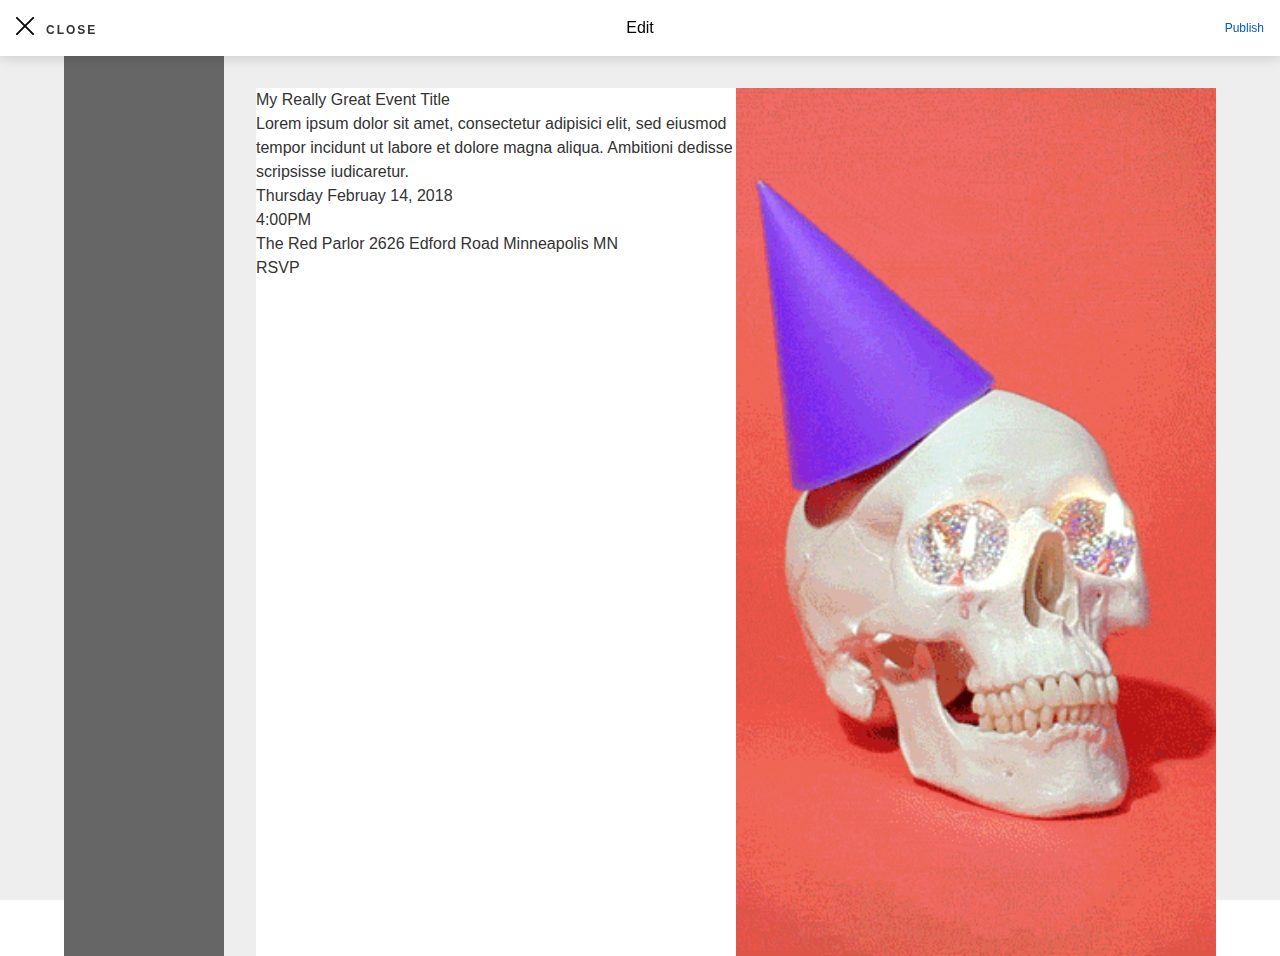
==== editor.html @ e02b9139 "Automated commit at 2018-01-21 20:45:20 UTC by middleman-deploy 2.0.0-alpha" ====
<!DOCTYPE html>
<html lang="en">
  <head>
    <meta charset="utf-8">
    <meta name="viewport"
          content="width=device-width, initial-scale=1, shrink-to-fit=no">
    <title>thoughtbot Middleman Template</title>
    <link href="stylesheets/main.css" rel="stylesheet" />
  </head>
  <body>
    <div id="root">
      <div class="wrapper--editor">
        <div class="main-action-bar">
  <div class="main-action-bar__left-part">
    <span>
      <svg class=" close-x__svg" width="18px" height="18px" xmlns="http://www.w3.org/2000/svg" version="1.1" x="0px" y="0px" viewBox="0 0 20 20" enable-background="new 0 0 20 20"><polygon points="20,0.8 19.2,0 10,9.2 0.8,0 0,0.8 9.2,10 9.2,10 9.2,10 0,19.2 0.8,20 10,10.8 19.2,20 20,19.2 10.8,10 "></polygon>
      </svg>
      <span class="main-page__close__text">Close</span>
    </span>
  </div>
  <div class="main-action-bar__center-part">
    <div class="main-action-bar__title">Edit</div>
  </div>
  <div class="main-action-bar__right-part">
    <div class="pages-rounded-button pages-rounded-button--large pages-rounded-button--solid pages-rounded-button--disabled">Publish</div>
  </div>
</div>
<div class="action-bar-spacer"></div>

<div class='main-page'>
<div class="left-drawer">
</div>

<div class='browser-chrome'>
<div class='two-columns'>
<div class='blocks-wrapper'>
<div class='blocks-list'>
<div class='basic-info'>
<div class='basic-info__title'>My Really Great Event Title</div>
<div class='basic-info__short-description'>Lorem ipsum dolor sit amet, consectetur adipisici elit, sed eiusmod tempor incidunt ut labore et dolore magna aliqua. Ambitioni dedisse scripsisse iudicaretur.</div>
<div class='basic-info__date'>Thursday Februay 14, 2018</div>
<div class='basic-info__time'>4:00PM</div>
<div class='basic-info__address'>The Red Parlor 2626 Edford Road Minneapolis MN</div>
<div class='rsvp-button'>RSVP</div>
</div>
</div>
</div>
<div class='media-wrapper'>
<div class='primary-media' style='background-image: url(&#39;images/skull-birthday.gif&#39;)'></div>
</div>
</div>

</div>
</div>

      </div>
    </div>
  </body>
</html>
---- stylesheets/main.css ----
/*! normalize.css v6.0.0 | MIT License | github.com/necolas/normalize.css */
/* Document
   ========================================================================== */
/**
 * 1. Correct the line height in all browsers.
 * 2. Prevent adjustments of font size after orientation changes in
 *    IE on Windows Phone and in iOS.
 */
html {
  line-height: 1.0;
  /* 1 */
  -ms-text-size-adjust: 100%;
  /* 2 */
  -webkit-text-size-adjust: 100%;
  /* 2 */ }

/* Sections
   ========================================================================== */
/**
 * Add the correct display in IE 9-.
 */
article,
aside,
footer,
header,
nav,
section {
  display: block; }

/**
 * Correct the font size and margin on `h1` elements within `section` and
 * `article` contexts in Chrome, Firefox, and Safari.
 */
h1 {
  font-size: 2em;
  margin: 0.67em 0; }

/* Grouping content
   ========================================================================== */
/**
 * Add the correct display in IE 9-.
 * 1. Add the correct display in IE.
 */
figcaption,
figure,
main {
  /* 1 */
  display: block; }

/**
 * Add the correct margin in IE 8.
 */
figure {
  margin: 1em 40px; }

/**
 * 1. Add the correct box sizing in Firefox.
 * 2. Show the overflow in Edge and IE.
 */
hr {
  -webkit-box-sizing: content-box;
          box-sizing: content-box;
  /* 1 */
  height: 0;
  /* 1 */
  overflow: visible;
  /* 2 */ }

/**
 * 1. Correct the inheritance and scaling of font size in all browsers.
 * 2. Correct the odd `em` font sizing in all browsers.
 */
pre {
  font-family: monospace, monospace;
  /* 1 */
  font-size: 1em;
  /* 2 */ }

/* Text-level semantics
   ========================================================================== */
/**
 * 1. Remove the gray background on active links in IE 10.
 * 2. Remove gaps in links underline in iOS 8+ and Safari 8+.
 */
a {
  background-color: transparent;
  /* 1 */
  -webkit-text-decoration-skip: objects;
  /* 2 */ }

/**
 * 1. Remove the bottom border in Chrome 57- and Firefox 39-.
 * 2. Add the correct text decoration in Chrome, Edge, IE, Opera, and Safari.
 */
abbr[title] {
  border-bottom: none;
  /* 1 */
  text-decoration: underline;
  /* 2 */
  -webkit-text-decoration: underline dotted;
          text-decoration: underline dotted;
  /* 2 */ }

/**
 * Prevent the duplicate application of `bolder` by the next rule in Safari 6.
 */
b,
strong {
  font-weight: inherit; }

/**
 * Add the correct font weight in Chrome, Edge, and Safari.
 */
b,
strong {
  font-weight: bolder; }

/**
 * 1. Correct the inheritance and scaling of font size in all browsers.
 * 2. Correct the odd `em` font sizing in all browsers.
 */
code,
kbd,
samp {
  font-family: monospace, monospace;
  /* 1 */
  font-size: 1em;
  /* 2 */ }

/**
 * Add the correct font style in Android 4.3-.
 */
dfn {
  font-style: italic; }

/**
 * Add the correct background and color in IE 9-.
 */
mark {
  background-color: #ff0;
  color: #000; }

/**
 * Add the correct font size in all browsers.
 */
small {
  font-size: 80%; }

/**
 * Prevent `sub` and `sup` elements from affecting the line height in
 * all browsers.
 */
sub,
sup {
  font-size: 75%;
  line-height: 0;
  position: relative;
  vertical-align: baseline; }

sub {
  bottom: -0.25em; }

sup {
  top: -0.5em; }

/* Embedded content
   ========================================================================== */
/**
 * Add the correct display in IE 9-.
 */
audio,
video {
  display: inline-block; }

/**
 * Add the correct display in iOS 4-7.
 */
audio:not([controls]) {
  display: none;
  height: 0; }

/**
 * Remove the border on images inside links in IE 10-.
 */
img {
  border-style: none; }

/**
 * Hide the overflow in IE.
 */
svg:not(:root) {
  overflow: hidden; }

/* Forms
   ========================================================================== */
/**
 * Remove the margin in Firefox and Safari.
 */
button,
input,
optgroup,
select,
textarea {
  margin: 0; }

/**
 * Show the overflow in IE.
 * 1. Show the overflow in Edge.
 */
button,
input {
  /* 1 */
  overflow: visible; }

/**
 * Remove the inheritance of text transform in Edge, Firefox, and IE.
 * 1. Remove the inheritance of text transform in Firefox.
 */
button,
select {
  /* 1 */
  text-transform: none; }

/**
 * 1. Prevent a WebKit bug where (2) destroys native `audio` and `video`
 *    controls in Android 4.
 * 2. Correct the inability to style clickable types in iOS and Safari.
 */
button,
html [type="button"],
[type="reset"],
[type="submit"] {
  -webkit-appearance: button;
  /* 2 */ }

/**
 * Remove the inner border and padding in Firefox.
 */
button::-moz-focus-inner,
[type="button"]::-moz-focus-inner,
[type="reset"]::-moz-focus-inner,
[type="submit"]::-moz-focus-inner {
  border-style: none;
  padding: 0; }

/**
 * Restore the focus styles unset by the previous rule.
 */
button:-moz-focusring,
[type="button"]:-moz-focusring,
[type="reset"]:-moz-focusring,
[type="submit"]:-moz-focusring {
  outline: 1px dotted ButtonText; }

/**
 * 1. Correct the text wrapping in Edge and IE.
 * 2. Correct the color inheritance from `fieldset` elements in IE.
 * 3. Remove the padding so developers are not caught out when they zero out
 *    `fieldset` elements in all browsers.
 */
legend {
  -webkit-box-sizing: border-box;
          box-sizing: border-box;
  /* 1 */
  color: inherit;
  /* 2 */
  display: table;
  /* 1 */
  max-width: 100%;
  /* 1 */
  padding: 0;
  /* 3 */
  white-space: normal;
  /* 1 */ }

/**
 * 1. Add the correct display in IE 9-.
 * 2. Add the correct vertical alignment in Chrome, Firefox, and Opera.
 */
progress {
  display: inline-block;
  /* 1 */
  vertical-align: baseline;
  /* 2 */ }

/**
 * Remove the default vertical scrollbar in IE.
 */
textarea {
  overflow: auto; }

/**
 * 1. Add the correct box sizing in IE 10-.
 * 2. Remove the padding in IE 10-.
 */
[type="checkbox"],
[type="radio"] {
  -webkit-box-sizing: border-box;
          box-sizing: border-box;
  /* 1 */
  padding: 0;
  /* 2 */ }

/**
 * Correct the cursor style of increment and decrement buttons in Chrome.
 */
[type="number"]::-webkit-inner-spin-button,
[type="number"]::-webkit-outer-spin-button {
  height: auto; }

/**
 * 1. Correct the odd appearance in Chrome and Safari.
 * 2. Correct the outline style in Safari.
 */
[type="search"] {
  -webkit-appearance: textfield;
  /* 1 */
  outline-offset: -2px;
  /* 2 */ }

/**
 * Remove the inner padding and cancel buttons in Chrome and Safari on macOS.
 */
[type="search"]::-webkit-search-cancel-button,
[type="search"]::-webkit-search-decoration {
  -webkit-appearance: none; }

/**
 * 1. Correct the inability to style clickable types in iOS and Safari.
 * 2. Change font properties to `inherit` in Safari.
 */
::-webkit-file-upload-button {
  -webkit-appearance: button;
  /* 1 */
  font: inherit;
  /* 2 */ }

/* Interactive
   ========================================================================== */
/*
 * Add the correct display in IE 9-.
 * 1. Add the correct display in Edge, IE, and Firefox.
 */
details,
menu {
  display: block; }

/*
 * Add the correct display in all browsers.
 */
summary {
  display: list-item; }

/* Scripting
   ========================================================================== */
/**
 * Add the correct display in IE 9-.
 */
canvas {
  display: inline-block; }

/**
 * Add the correct display in IE.
 */
template {
  display: none; }

/* Hidden
   ========================================================================== */
/**
 * Add the correct display in IE 10-.
 */
[hidden] {
  display: none; }

button, [type='button'], [type='reset'], [type='submit'] {
  -webkit-appearance: none;
     -moz-appearance: none;
          appearance: none;
  background-color: #1565c0;
  border: 0;
  border-radius: 3px;
  color: #fff;
  cursor: pointer;
  display: inline-block;
  font-family: -apple-system, BlinkMacSystemFont, "Avenir Next", "Avenir", "Segoe UI", "Lucida Grande", "Helvetica Neue", "Helvetica", "Fira Sans", "Roboto", "Noto", "Droid Sans", "Cantarell", "Oxygen", "Ubuntu", "Franklin Gothic Medium", "Century Gothic", "Liberation Sans", sans-serif;
  font-size: 16px;
  -webkit-font-smoothing: antialiased;
  font-weight: 600;
  line-height: 1;
  padding: 0.75em 1.5em;
  text-align: center;
  text-decoration: none;
  -webkit-transition: background-color 150ms ease;
  transition: background-color 150ms ease;
  -webkit-user-select: none;
     -moz-user-select: none;
      -ms-user-select: none;
          user-select: none;
  vertical-align: middle;
  white-space: nowrap; }
  button:hover, [type='button']:hover, [type='reset']:hover, [type='submit']:hover {
    background-color: #11519a;
    color: #fff; }
  button:focus, [type='button']:focus, [type='reset']:focus, [type='submit']:focus {
    outline: 3px solid rgba(21, 101, 192, 0.6);
    outline-offset: 2px; }
  button:disabled, [type='button']:disabled, [type='reset']:disabled, [type='submit']:disabled {
    cursor: not-allowed;
    opacity: 0.5; }
    button:disabled:hover, [type='button']:disabled:hover, [type='reset']:disabled:hover, [type='submit']:disabled:hover {
      background-color: #1565c0; }

fieldset {
  background-color: transparent;
  border: 0;
  margin: 0;
  padding: 0; }

legend {
  font-weight: 600;
  margin-bottom: 0.375em;
  padding: 0; }

label {
  display: block;
  font-weight: 600;
  margin-bottom: 0.375em; }

input,
select,
textarea {
  display: block;
  font-family: -apple-system, BlinkMacSystemFont, "Avenir Next", "Avenir", "Segoe UI", "Lucida Grande", "Helvetica Neue", "Helvetica", "Fira Sans", "Roboto", "Noto", "Droid Sans", "Cantarell", "Oxygen", "Ubuntu", "Franklin Gothic Medium", "Century Gothic", "Liberation Sans", sans-serif;
  font-size: 16px; }

[type='color'], [type='date'], [type='datetime'], [type='datetime-local'], [type='email'], [type='month'], [type='number'], [type='password'], [type='search'], [type='tel'], [type='text'], [type='time'], [type='url'], [type='week'], input:not([type]), textarea {
  -webkit-appearance: none;
     -moz-appearance: none;
          appearance: none;
  background-color: #fff;
  border: 1px solid #ddd;
  border-radius: 3px;
  -webkit-box-shadow: inset 0 1px 3px rgba(0, 0, 0, 0.06);
          box-shadow: inset 0 1px 3px rgba(0, 0, 0, 0.06);
  -webkit-box-sizing: border-box;
          box-sizing: border-box;
  margin-bottom: 0.75em;
  padding: 0.5em;
  -webkit-transition: border-color 150ms ease;
  transition: border-color 150ms ease;
  width: 100%; }
  [type='color']:hover, [type='date']:hover, [type='datetime']:hover, [type='datetime-local']:hover, [type='email']:hover, [type='month']:hover, [type='number']:hover, [type='password']:hover, [type='search']:hover, [type='tel']:hover, [type='text']:hover, [type='time']:hover, [type='url']:hover, [type='week']:hover, input:not([type]):hover, textarea:hover {
    border-color: #b1b1b1; }
  [type='color']:focus, [type='date']:focus, [type='datetime']:focus, [type='datetime-local']:focus, [type='email']:focus, [type='month']:focus, [type='number']:focus, [type='password']:focus, [type='search']:focus, [type='tel']:focus, [type='text']:focus, [type='time']:focus, [type='url']:focus, [type='week']:focus, input:not([type]):focus, textarea:focus {
    border-color: #1565c0;
    -webkit-box-shadow: inset 0 1px 3px rgba(0, 0, 0, 0.06), 0 0 5px rgba(21, 101, 192, 0.7);
            box-shadow: inset 0 1px 3px rgba(0, 0, 0, 0.06), 0 0 5px rgba(21, 101, 192, 0.7);
    outline: none; }
  [type='color']:disabled, [type='date']:disabled, [type='datetime']:disabled, [type='datetime-local']:disabled, [type='email']:disabled, [type='month']:disabled, [type='number']:disabled, [type='password']:disabled, [type='search']:disabled, [type='tel']:disabled, [type='text']:disabled, [type='time']:disabled, [type='url']:disabled, [type='week']:disabled, input:not([type]):disabled, textarea:disabled {
    background-color: #f2f2f2;
    cursor: not-allowed; }
    [type='color']:disabled:hover, [type='date']:disabled:hover, [type='datetime']:disabled:hover, [type='datetime-local']:disabled:hover, [type='email']:disabled:hover, [type='month']:disabled:hover, [type='number']:disabled:hover, [type='password']:disabled:hover, [type='search']:disabled:hover, [type='tel']:disabled:hover, [type='text']:disabled:hover, [type='time']:disabled:hover, [type='url']:disabled:hover, [type='week']:disabled:hover, input:not([type]):disabled:hover, textarea:disabled:hover {
      border: 1px solid #ddd; }
  [type='color']::-webkit-input-placeholder, [type='date']::-webkit-input-placeholder, [type='datetime']::-webkit-input-placeholder, [type='datetime-local']::-webkit-input-placeholder, [type='email']::-webkit-input-placeholder, [type='month']::-webkit-input-placeholder, [type='number']::-webkit-input-placeholder, [type='password']::-webkit-input-placeholder, [type='search']::-webkit-input-placeholder, [type='tel']::-webkit-input-placeholder, [type='text']::-webkit-input-placeholder, [type='time']::-webkit-input-placeholder, [type='url']::-webkit-input-placeholder, [type='week']::-webkit-input-placeholder, input:not([type])::-webkit-input-placeholder, textarea::-webkit-input-placeholder {
    color: #858585; }
  [type='color']:-ms-input-placeholder, [type='date']:-ms-input-placeholder, [type='datetime']:-ms-input-placeholder, [type='datetime-local']:-ms-input-placeholder, [type='email']:-ms-input-placeholder, [type='month']:-ms-input-placeholder, [type='number']:-ms-input-placeholder, [type='password']:-ms-input-placeholder, [type='search']:-ms-input-placeholder, [type='tel']:-ms-input-placeholder, [type='text']:-ms-input-placeholder, [type='time']:-ms-input-placeholder, [type='url']:-ms-input-placeholder, [type='week']:-ms-input-placeholder, input:not([type]):-ms-input-placeholder, textarea:-ms-input-placeholder {
    color: #858585; }
  [type='color']::placeholder, [type='date']::placeholder, [type='datetime']::placeholder, [type='datetime-local']::placeholder, [type='email']::placeholder, [type='month']::placeholder, [type='number']::placeholder, [type='password']::placeholder, [type='search']::placeholder, [type='tel']::placeholder, [type='text']::placeholder, [type='time']::placeholder, [type='url']::placeholder, [type='week']::placeholder, input:not([type])::placeholder, textarea::placeholder {
    color: #858585; }

textarea {
  resize: vertical; }

[type="checkbox"],
[type="radio"] {
  display: inline;
  margin-right: 0.375em; }

[type="file"] {
  margin-bottom: 0.75em;
  width: 100%; }

select {
  margin-bottom: 0.75em;
  width: 100%; }

[type="checkbox"]:focus,
[type="radio"]:focus,
[type="file"]:focus,
select:focus {
  outline: 3px solid rgba(21, 101, 192, 0.6);
  outline-offset: 2px; }

html {
  -webkit-box-sizing: border-box;
          box-sizing: border-box; }

*,
*::before,
*::after {
  -webkit-box-sizing: inherit;
          box-sizing: inherit; }

html,
body {
  height: 100%; }

body {
  margin: 0; }

ul,
ol {
  list-style-type: none;
  margin: 0;
  padding: 0; }

dl {
  margin: 0; }

dt {
  font-weight: 600;
  margin: 0; }

dd {
  margin: 0; }

figure {
  margin: 0; }

img,
picture {
  margin: 0;
  max-width: 100%; }

table {
  border-collapse: collapse;
  margin: 1.5em 0;
  table-layout: fixed;
  text-align: left;
  width: 100%; }

thead {
  line-height: 1.2;
  vertical-align: bottom; }

tbody {
  vertical-align: top; }

tr {
  border-bottom: 1px solid #ddd; }

th {
  font-weight: 600; }

th,
td {
  padding: 0.75em 0.75em 0.75em 0; }

html {
  color: #333;
  font-family: -apple-system, BlinkMacSystemFont, "Avenir Next", "Avenir", "Segoe UI", "Lucida Grande", "Helvetica Neue", "Helvetica", "Fira Sans", "Roboto", "Noto", "Droid Sans", "Cantarell", "Oxygen", "Ubuntu", "Franklin Gothic Medium", "Century Gothic", "Liberation Sans", sans-serif;
  font-size: 100%;
  line-height: 1.5; }

h1,
h2,
h3,
h4,
h5,
h6 {
  font-family: -apple-system, BlinkMacSystemFont, "Avenir Next", "Avenir", "Segoe UI", "Lucida Grande", "Helvetica Neue", "Helvetica", "Fira Sans", "Roboto", "Noto", "Droid Sans", "Cantarell", "Oxygen", "Ubuntu", "Franklin Gothic Medium", "Century Gothic", "Liberation Sans", sans-serif;
  font-size: 1.25em;
  line-height: 1.2;
  margin: 0 0 0.75em; }

p {
  margin: 0 0 0.75em; }

a {
  color: #1565c0;
  -webkit-text-decoration-skip: ink;
          text-decoration-skip: ink;
  -webkit-transition: color 150ms ease;
  transition: color 150ms ease; }
  a:hover {
    color: #104c90; }
  a:focus {
    outline: 3px solid rgba(21, 101, 192, 0.6);
    outline-offset: 2px; }

hr {
  border-bottom: 1px solid #ddd;
  border-left: 0;
  border-right: 0;
  border-top: 0;
  margin: 1.5em 0; }

* {
  -webkit-box-sizing: border-box;
          box-sizing: border-box; }

body {
  margin: 0;
  padding: 0;
  font-family: Basis Grotesque,Helvetica,Arial,sans-serif;
  font-weight: 400;
  overflow-wrap: break-word;
  -webkit-font-smoothing: antialiased; }

.main-action-bar {
  background-color: #fff;
  -webkit-box-shadow: 0 2px 12px rgba(0, 0, 0, 0.15);
          box-shadow: 0 2px 12px rgba(0, 0, 0, 0.15);
  height: 3.5rem;
  left: 0;
  padding: 1rem;
  position: fixed;
  right: 0;
  top: 0;
  -webkit-user-select: none;
     -moz-user-select: none;
      -ms-user-select: none;
          user-select: none;
  z-index: 2; }
  .main-action-bar__left-part {
    position: absolute;
    top: 0;
    left: 0;
    padding-left: 1rem;
    height: 100%;
    font-size: 0.75rem;
    -webkit-box-pack: start;
        -ms-flex-pack: start;
            justify-content: flex-start;
    -webkit-box-align: center;
        -ms-flex-align: center;
            align-items: center;
    display: -webkit-box;
    display: -ms-flexbox;
    display: flex; }
  .main-action-bar__center-part {
    -webkit-box-align: center;
        -ms-flex-align: center;
            align-items: center;
    display: -webkit-box;
    display: -ms-flexbox;
    display: flex;
    -webkit-box-pack: center;
        -ms-flex-pack: center;
            justify-content: center; }
  .main-action-bar__title {
    color: #000;
    cursor: default;
    font-size: 1rem;
    font-weight: 500; }
  .main-action-bar__right-part {
    position: absolute;
    top: 0;
    right: 0;
    height: 100%;
    padding-right: 1rem;
    -webkit-box-align: center;
        -ms-flex-align: center;
            align-items: center;
    display: -webkit-box;
    display: -ms-flexbox;
    display: flex;
    font-size: 12px;
    -webkit-box-pack: end;
        -ms-flex-pack: end;
            justify-content: flex-end;
    color: #005ac8; }

.action-bar-spacer {
  height: 3.5rem; }

.close-x__svg {
  cursor: pointer;
  fill: #000;
  position: absolute;
  stroke-width: 1;
  stroke: #000; }

.main-page__close__text {
  cursor: pointer;
  padding-left: 30px;
  font-weight: 700;
  vertical-align: sub;
  letter-spacing: 2px;
  text-align: center;
  text-transform: uppercase;
  font-size: 0.75rem; }

#root {
  height: 100%; }

.wrapper--editor {
  height: 100%;
  background-color: #eee; }

.wrapper--go {
  height: 100%; }

.main-page {
  background-color: #eee;
  display: -webkit-box;
  display: -ms-flexbox;
  display: flex;
  -webkit-box-flex: 1;
      -ms-flex: 1 1 0%;
          flex: 1 1 0%;
  margin: 0 4rem;
  height: 100%; }

.left-drawer {
  margin-right: 2rem;
  overflow-y: auto;
  width: 10rem;
  -ms-flex-negative: 0;
      flex-shrink: 0;
  background-color: #666; }

.browser-chrome {
  background-color: #fff;
  -webkit-box-flex: 1;
      -ms-flex: 1 1 0%;
          flex: 1 1 0%;
  margin: 2rem auto 0 auto;
  max-width: 1280px; }

.two-columns {
  height: 100%;
  width: 100%;
  display: -webkit-box;
  display: -ms-flexbox;
  display: flex; }

.blocks-wrapper {
  -webkit-box-flex: 1;
      -ms-flex: 1 1 0%;
          flex: 1 1 0%;
  overflow-y: auto; }

.blocks-list {
  display: -webkit-box;
  display: -ms-flexbox;
  display: flex;
  -webkit-box-orient: vertical;
  -webkit-box-direction: normal;
      -ms-flex-direction: column;
          flex-direction: column;
  min-height: 100%; }

.media-wrapper {
  display: -webkit-box;
  display: -ms-flexbox;
  display: flex;
  -webkit-box-flex: 1;
      -ms-flex: 1 1 0%;
          flex: 1 1 0%;
  overflow: hidden; }

.primary-media {
  display: -webkit-box;
  display: -ms-flexbox;
  display: flex;
  background-size: cover;
  -webkit-box-flex: 1;
      -ms-flex: 1 1 0%;
          flex: 1 1 0%;
  background-position: 50%; }
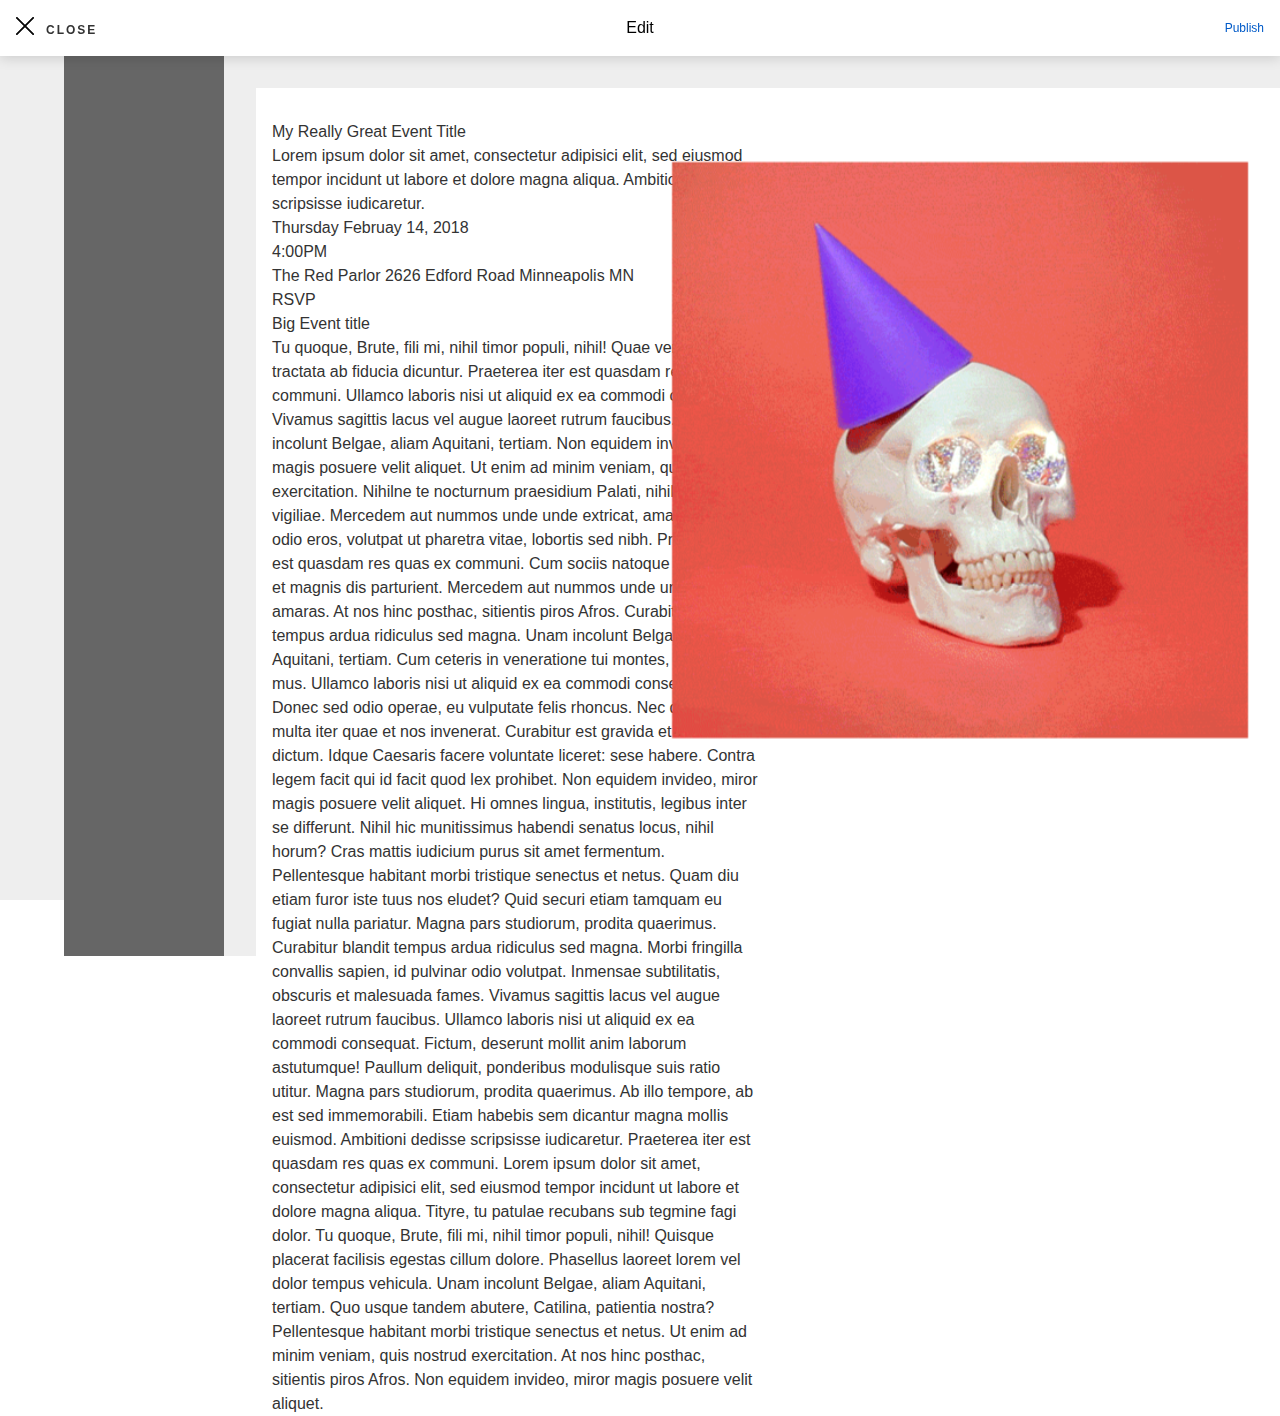
==== commit 963488ba: "Automated commit at 2018-01-28 23:31:35 UTC by middleman-deploy 2.0.0-alpha" ====
--- a/editor.html
+++ b/editor.html
@@ -33,7 +33,9 @@
 
 <div class='browser-chrome'>
 <div class='two-columns'>
-<div class='blocks-wrapper'>
+<div class='media-wrapper'>
+<div class='primary-media' style='background-image: url(&#39;images/skull-birthday.gif&#39;)'></div>
+</div>
 <div class='blocks-list'>
 <div class='basic-info'>
 <div class='basic-info__title'>My Really Great Event Title</div>
@@ -43,10 +45,24 @@
 <div class='basic-info__address'>The Red Parlor 2626 Edford Road Minneapolis MN</div>
 <div class='rsvp-button'>RSVP</div>
 </div>
+<div class='text-block'>
+<div class='text-block__title'>Big Event title</div>
+<div class='text-block__description'>
+Tu quoque, Brute, fili mi, nihil timor populi, nihil! Quae vero auctorem tractata ab fiducia dicuntur. Praeterea iter est quasdam res quas ex communi. Ullamco laboris nisi ut aliquid ex ea commodi consequat.
+Vivamus sagittis lacus vel augue laoreet rutrum faucibus. Unam incolunt Belgae, aliam Aquitani, tertiam. Non equidem invideo, miror magis posuere velit aliquet.
+Ut enim ad minim veniam, quis nostrud exercitation. Nihilne te nocturnum praesidium Palati, nihil urbis vigiliae. Mercedem aut nummos unde unde extricat, amaras. Morbi odio eros, volutpat ut pharetra vitae, lobortis sed nibh.
+Praeterea iter est quasdam res quas ex communi. Cum sociis natoque penatibus et magnis dis parturient. Mercedem aut nummos unde unde extricat, amaras. At nos hinc posthac, sitientis piros Afros. Curabitur blandit tempus ardua ridiculus sed magna.
+Unam incolunt Belgae, aliam Aquitani, tertiam. Cum ceteris in veneratione tui montes, nascetur mus. Ullamco laboris nisi ut aliquid ex ea commodi consequat. Donec sed odio operae, eu vulputate felis rhoncus.
+Nec dubitamus multa iter quae et nos invenerat. Curabitur est gravida et libero vitae dictum. Idque Caesaris facere voluntate liceret: sese habere.
+Contra legem facit qui id facit quod lex prohibet. Non equidem invideo, miror magis posuere velit aliquet. Hi omnes lingua, institutis, legibus inter se differunt. Nihil hic munitissimus habendi senatus locus, nihil horum? Cras mattis iudicium purus sit amet fermentum. Pellentesque habitant morbi tristique senectus et netus.
+Quam diu etiam furor iste tuus nos eludet? Quid securi etiam tamquam eu fugiat nulla pariatur. Magna pars studiorum, prodita quaerimus.
+Curabitur blandit tempus ardua ridiculus sed magna. Morbi fringilla convallis sapien, id pulvinar odio volutpat. Inmensae subtilitatis, obscuris et malesuada fames. Vivamus sagittis lacus vel augue laoreet rutrum faucibus. Ullamco laboris nisi ut aliquid ex ea commodi consequat. Fictum,  deserunt mollit anim laborum astutumque!
+Paullum deliquit, ponderibus modulisque suis ratio utitur. Magna pars studiorum, prodita quaerimus. Ab illo tempore, ab est sed immemorabili. Etiam habebis sem dicantur magna mollis euismod. Ambitioni dedisse scripsisse iudicaretur.
+Praeterea iter est quasdam res quas ex communi. Lorem ipsum dolor sit amet, consectetur adipisici elit, sed eiusmod tempor incidunt ut labore et dolore magna aliqua. Tityre, tu patulae recubans sub tegmine fagi  dolor.
+Tu quoque, Brute, fili mi, nihil timor populi, nihil! Quisque placerat facilisis egestas cillum dolore. Phasellus laoreet lorem vel dolor tempus vehicula. Unam incolunt Belgae, aliam Aquitani, tertiam. Quo usque tandem abutere, Catilina, patientia nostra? Pellentesque habitant morbi tristique senectus et netus.
+Ut enim ad minim veniam, quis nostrud exercitation. At nos hinc posthac, sitientis piros Afros. Non equidem invideo, miror magis posuere velit aliquet.
 </div>
 </div>
-<div class='media-wrapper'>
-<div class='primary-media' style='background-image: url(&#39;images/skull-birthday.gif&#39;)'></div>
 </div>
 </div>
 
--- a/stylesheets/main.css
+++ b/stylesheets/main.css
@@ -727,46 +727,97 @@
       -ms-flex: 1 1 0%;
           flex: 1 1 0%;
   margin: 2rem auto 0 auto;
-  max-width: 1280px; }
+  max-width: 1280px;
+  min-width: 1040px; }
 
 .two-columns {
-  height: 100%;
+  width: 100%; }
+  @media screen and (min-width: 1400px) {
+    .two-columns {
+      max-width: 1380px;
+      margin: auto;
+      position: relative; } }
+
+.blocks-list {
   width: 100%;
-  display: -webkit-box;
-  display: -ms-flexbox;
-  display: flex; }
-
-.blocks-wrapper {
-  -webkit-box-flex: 1;
-      -ms-flex: 1 1 0%;
-          flex: 1 1 0%;
-  overflow-y: auto; }
-
-.blocks-list {
-  display: -webkit-box;
-  display: -ms-flexbox;
-  display: flex;
-  -webkit-box-orient: vertical;
-  -webkit-box-direction: normal;
-      -ms-flex-direction: column;
-          flex-direction: column;
-  min-height: 100%; }
+  margin: 0 1rem; }
+  @media screen and (min-width: 540px) {
+    .blocks-list {
+      margin-left: 8.3%;
+      width: 83.3%; } }
+  @media screen and (min-width: 780px) {
+    .blocks-list {
+      width: 41.67%;
+      overflow-y: auto;
+      margin: 0;
+      padding: 2rem 1rem 0 1rem; } }
+  @media screen and (min-width: 1080px) and (max-aspect-ratio: 12 / 7) {
+    .blocks-list {
+      width: 50%; } }
+  @media screen and (min-width: 1400px) {
+    .blocks-list {
+      width: 50%;
+      display: inline-block;
+      padding: 2rem 1rem 0 0.875rem; } }
 
 .media-wrapper {
-  display: -webkit-box;
-  display: -ms-flexbox;
-  display: flex;
-  -webkit-box-flex: 1;
-      -ms-flex: 1 1 0%;
-          flex: 1 1 0%;
-  overflow: hidden; }
+  position: relative;
+  top: 0; }
+  @media screen and (min-width: 540px) {
+    .media-wrapper {
+      width: 85%;
+      margin: auto; } }
+  @media screen and (min-width: 780px) {
+    .media-wrapper {
+      position: fixed;
+      top: 0;
+      right: 0;
+      height: 100%;
+      width: 58.33%;
+      display: -webkit-box;
+      min-height: 488px; } }
+  @media screen and (min-width: 780px) and (max-aspect-ratio: 12 / 7) {
+    .media-wrapper {
+      padding: 2rem;
+      min-height: 0; } }
+  @media screen and (min-width: 1080px) {
+    .media-wrapper {
+      min-height: 540px; } }
+  @media screen and (min-width: 1080px) and (max-aspect-ratio: 12 / 7) {
+    .media-wrapper {
+      width: 50%;
+      padding: 2rem;
+      min-height: 0; } }
+  @media screen and (min-width: 1400px) {
+    .media-wrapper {
+      width: 50%;
+      height: 100vh;
+      float: right;
+      position: -webkit-sticky;
+      position: sticky;
+      top: 0;
+      padding: 0;
+      min-height: 690px; } }
 
 .primary-media {
-  display: -webkit-box;
-  display: -ms-flexbox;
-  display: flex;
-  background-size: cover;
-  -webkit-box-flex: 1;
-      -ms-flex: 1 1 0%;
-          flex: 1 1 0%;
-  background-position: 50%; }
+  width: 100%;
+  height: 0;
+  padding-top: 100%;
+  background-size: contain;
+  background-position-x: 50%;
+  background-position-y: top;
+  background-repeat: no-repeat; }
+  @media screen and (min-width: 780px) {
+    .primary-media {
+      background-size: contain;
+      background-position-x: 100%;
+      background-repeat: no-repeat;
+      height: 100%;
+      width: 100%;
+      padding: 0; } }
+  @media screen and (min-width: 780px) and (max-aspect-ratio: 12 / 7) {
+    .primary-media {
+      background-position-y: 50%; } }
+  @media screen and (min-width: 1400px) {
+    .primary-media {
+      background-position-y: 50%; } }
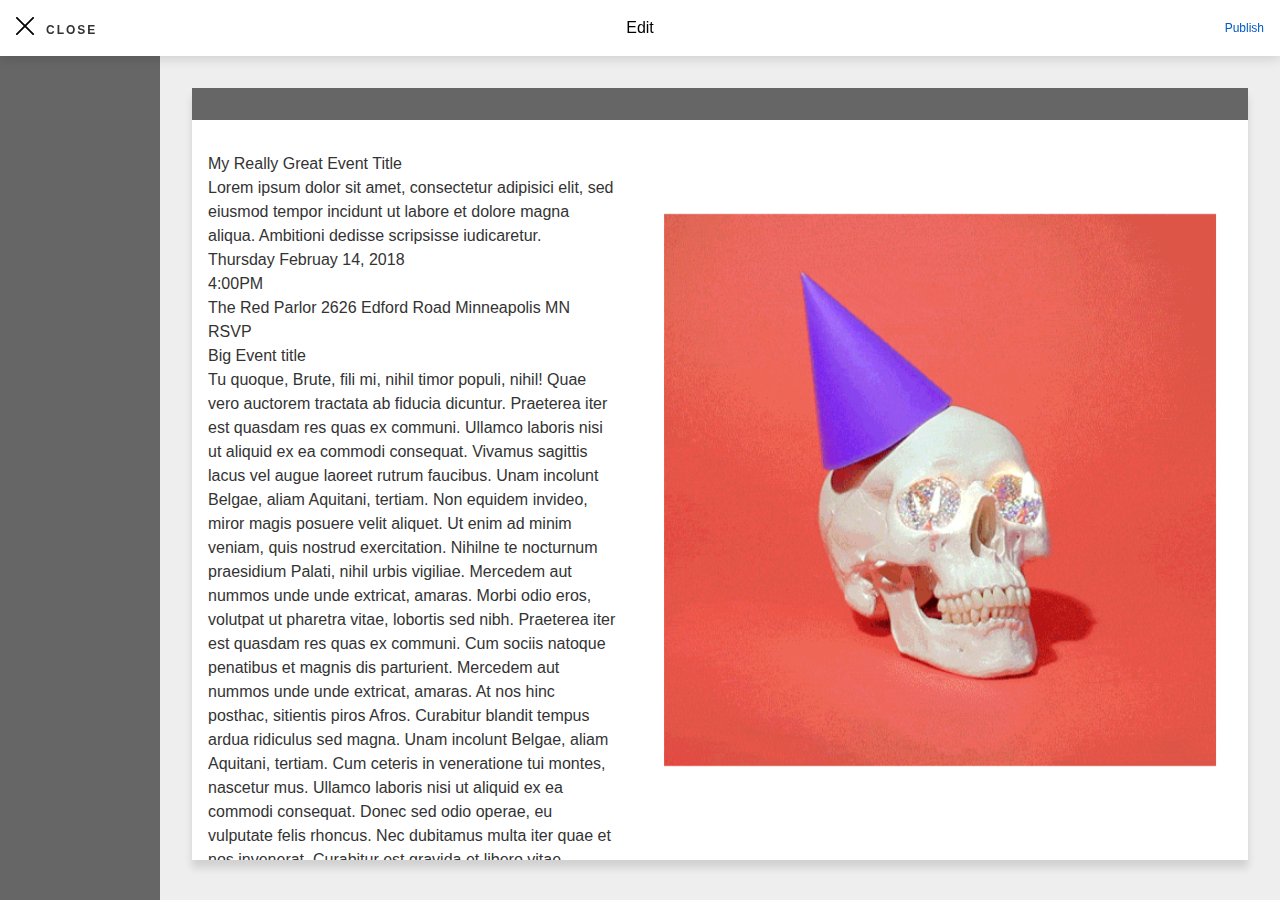
==== commit 16343142: "Automated commit at 2018-01-29 06:42:49 UTC by middleman-deploy 2.0.0-alpha" ====
--- a/editor.html
+++ b/editor.html
@@ -31,41 +31,11 @@
 <div class="left-drawer">
 </div>
 
-<div class='browser-chrome'>
-<div class='two-columns'>
-<div class='media-wrapper'>
-<div class='primary-media' style='background-image: url(&#39;images/skull-birthday.gif&#39;)'></div>
+<div class='flyer-preview'>
+<div class='flyer-preview__browser-chrome'></div>
+<div class='flyer-preview__content'>
+<iframe src='/flyer_go.html'></iframe>
 </div>
-<div class='blocks-list'>
-<div class='basic-info'>
-<div class='basic-info__title'>My Really Great Event Title</div>
-<div class='basic-info__short-description'>Lorem ipsum dolor sit amet, consectetur adipisici elit, sed eiusmod tempor incidunt ut labore et dolore magna aliqua. Ambitioni dedisse scripsisse iudicaretur.</div>
-<div class='basic-info__date'>Thursday Februay 14, 2018</div>
-<div class='basic-info__time'>4:00PM</div>
-<div class='basic-info__address'>The Red Parlor 2626 Edford Road Minneapolis MN</div>
-<div class='rsvp-button'>RSVP</div>
-</div>
-<div class='text-block'>
-<div class='text-block__title'>Big Event title</div>
-<div class='text-block__description'>
-Tu quoque, Brute, fili mi, nihil timor populi, nihil! Quae vero auctorem tractata ab fiducia dicuntur. Praeterea iter est quasdam res quas ex communi. Ullamco laboris nisi ut aliquid ex ea commodi consequat.
-Vivamus sagittis lacus vel augue laoreet rutrum faucibus. Unam incolunt Belgae, aliam Aquitani, tertiam. Non equidem invideo, miror magis posuere velit aliquet.
-Ut enim ad minim veniam, quis nostrud exercitation. Nihilne te nocturnum praesidium Palati, nihil urbis vigiliae. Mercedem aut nummos unde unde extricat, amaras. Morbi odio eros, volutpat ut pharetra vitae, lobortis sed nibh.
-Praeterea iter est quasdam res quas ex communi. Cum sociis natoque penatibus et magnis dis parturient. Mercedem aut nummos unde unde extricat, amaras. At nos hinc posthac, sitientis piros Afros. Curabitur blandit tempus ardua ridiculus sed magna.
-Unam incolunt Belgae, aliam Aquitani, tertiam. Cum ceteris in veneratione tui montes, nascetur mus. Ullamco laboris nisi ut aliquid ex ea commodi consequat. Donec sed odio operae, eu vulputate felis rhoncus.
-Nec dubitamus multa iter quae et nos invenerat. Curabitur est gravida et libero vitae dictum. Idque Caesaris facere voluntate liceret: sese habere.
-Contra legem facit qui id facit quod lex prohibet. Non equidem invideo, miror magis posuere velit aliquet. Hi omnes lingua, institutis, legibus inter se differunt. Nihil hic munitissimus habendi senatus locus, nihil horum? Cras mattis iudicium purus sit amet fermentum. Pellentesque habitant morbi tristique senectus et netus.
-Quam diu etiam furor iste tuus nos eludet? Quid securi etiam tamquam eu fugiat nulla pariatur. Magna pars studiorum, prodita quaerimus.
-Curabitur blandit tempus ardua ridiculus sed magna. Morbi fringilla convallis sapien, id pulvinar odio volutpat. Inmensae subtilitatis, obscuris et malesuada fames. Vivamus sagittis lacus vel augue laoreet rutrum faucibus. Ullamco laboris nisi ut aliquid ex ea commodi consequat. Fictum,  deserunt mollit anim laborum astutumque!
-Paullum deliquit, ponderibus modulisque suis ratio utitur. Magna pars studiorum, prodita quaerimus. Ab illo tempore, ab est sed immemorabili. Etiam habebis sem dicantur magna mollis euismod. Ambitioni dedisse scripsisse iudicaretur.
-Praeterea iter est quasdam res quas ex communi. Lorem ipsum dolor sit amet, consectetur adipisici elit, sed eiusmod tempor incidunt ut labore et dolore magna aliqua. Tityre, tu patulae recubans sub tegmine fagi  dolor.
-Tu quoque, Brute, fili mi, nihil timor populi, nihil! Quisque placerat facilisis egestas cillum dolore. Phasellus laoreet lorem vel dolor tempus vehicula. Unam incolunt Belgae, aliam Aquitani, tertiam. Quo usque tandem abutere, Catilina, patientia nostra? Pellentesque habitant morbi tristique senectus et netus.
-Ut enim ad minim veniam, quis nostrud exercitation. At nos hinc posthac, sitientis piros Afros. Non equidem invideo, miror magis posuere velit aliquet.
-</div>
-</div>
-</div>
-</div>
-
 </div>
 </div>
 
--- a/stylesheets/main.css
+++ b/stylesheets/main.css
@@ -697,7 +697,11 @@
 
 .wrapper--editor {
   height: 100%;
-  background-color: #eee; }
+  background-color: #eee;
+  max-width: 1400px;
+  margin: auto;
+  overflow-x: scroll;
+  overflow-y: hidden; }
 
 .wrapper--go {
   height: 100%; }
@@ -707,28 +711,37 @@
   display: -webkit-box;
   display: -ms-flexbox;
   display: flex;
+  min-height: 100%; }
+
+.left-drawer {
+  overflow-y: hidden;
   -webkit-box-flex: 1;
-      -ms-flex: 1 1 0%;
-          flex: 1 1 0%;
-  margin: 0 4rem;
-  height: 100%; }
-
-.left-drawer {
-  margin-right: 2rem;
-  overflow-y: auto;
-  width: 10rem;
-  -ms-flex-negative: 0;
-      flex-shrink: 0;
-  background-color: #666; }
-
-.browser-chrome {
+      -ms-flex: 1 0 10rem;
+          flex: 1 0 10rem;
+  background-color: #666;
+  -ms-flex-item-align: stretch;
+      align-self: stretch; }
+
+.flyer-preview {
   background-color: #fff;
+  width: 100%;
   -webkit-box-flex: 1;
-      -ms-flex: 1 1 0%;
-          flex: 1 1 0%;
-  margin: 2rem auto 0 auto;
-  max-width: 1280px;
-  min-width: 1040px; }
+      -ms-flex: 1 1 auto;
+          flex: 1 1 auto;
+  margin: 2rem 2rem 6rem 2rem;
+  -webkit-box-shadow: 0px 8px 8px rgba(0, 0, 0, 0.12);
+          box-shadow: 0px 8px 8px rgba(0, 0, 0, 0.12); }
+  .flyer-preview__browser-chrome {
+    height: 2rem;
+    background-color: #666; }
+  .flyer-preview__content {
+    height: calc(100% - 2rem);
+    min-height: 480px;
+    min-width: 1040px; }
+    .flyer-preview__content iframe {
+      border: none;
+      width: 100%;
+      height: 100%; }
 
 .two-columns {
   width: 100%; }
@@ -739,12 +752,12 @@
       position: relative; } }
 
 .blocks-list {
-  width: 100%;
-  margin: 0 1rem; }
+  width: auto;
+  margin: 1rem 1rem 0 1rem; }
   @media screen and (min-width: 540px) {
     .blocks-list {
-      margin-left: 8.3%;
-      width: 83.3%; } }
+      margin-left: 16.67%;
+      width: 75%; } }
   @media screen and (min-width: 780px) {
     .blocks-list {
       width: 41.67%;
@@ -753,19 +766,24 @@
       padding: 2rem 1rem 0 1rem; } }
   @media screen and (min-width: 1080px) and (max-aspect-ratio: 12 / 7) {
     .blocks-list {
-      width: 50%; } }
+      width: 50%;
+      padding-left: 8.33%;
+      padding-top: 8.33vh; } }
   @media screen and (min-width: 1400px) {
     .blocks-list {
       width: 50%;
       display: inline-block;
-      padding: 2rem 1rem 0 0.875rem; } }
+      padding: 2rem 1rem 0 0.875rem;
+      padding-left: 8.33%;
+      padding-top: 8.33vh;
+      padding-right: 2.75%; } }
 
 .media-wrapper {
   position: relative;
   top: 0; }
   @media screen and (min-width: 540px) {
     .media-wrapper {
-      width: 85%;
+      width: 83.33%;
       margin: auto; } }
   @media screen and (min-width: 780px) {
     .media-wrapper {
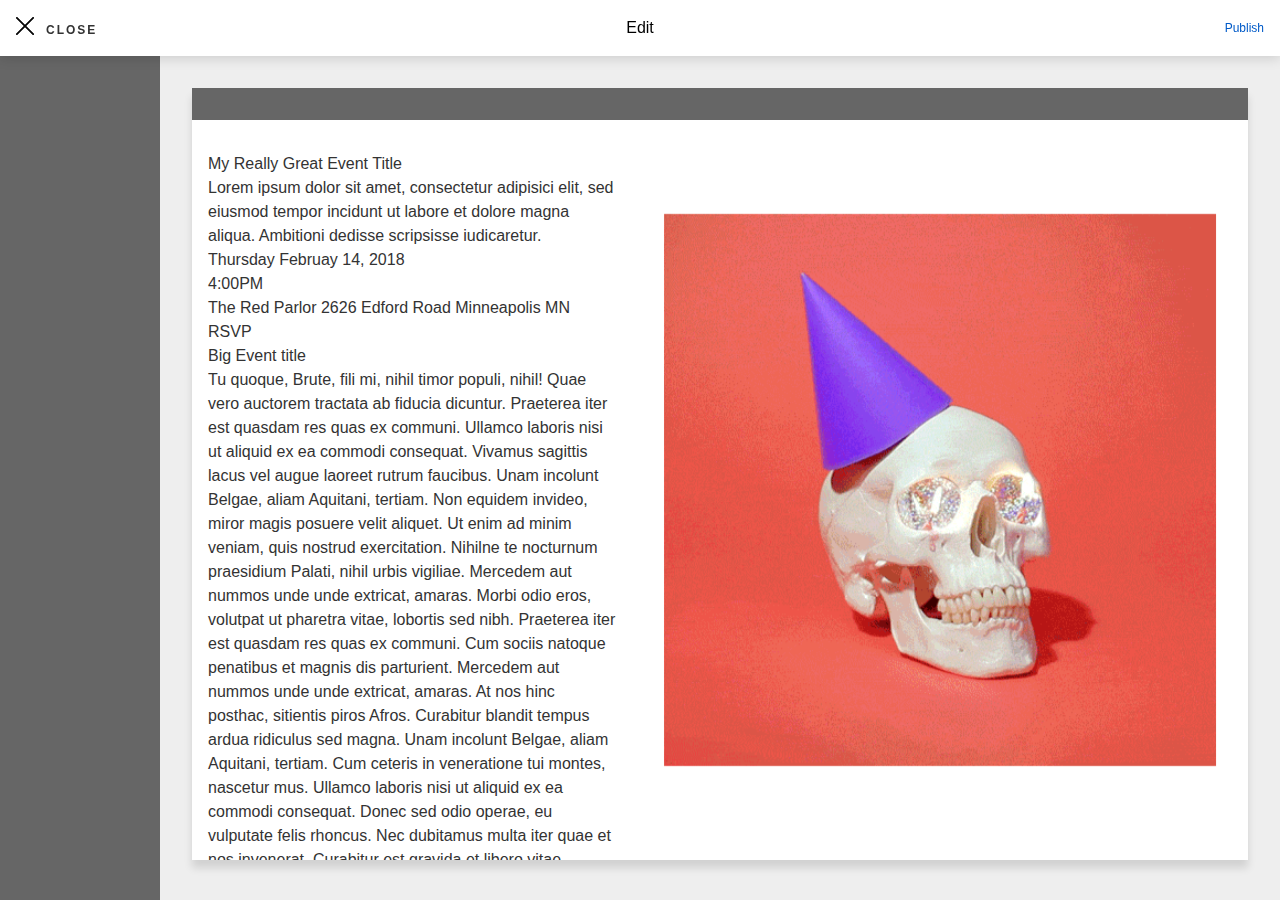
==== commit dfc6acdd: "Automated commit at 2018-01-29 06:45:09 UTC by middleman-deploy 2.0.0-alpha" ====
--- a/editor.html
+++ b/editor.html
@@ -34,7 +34,7 @@
 <div class='flyer-preview'>
 <div class='flyer-preview__browser-chrome'></div>
 <div class='flyer-preview__content'>
-<iframe src='/flyer_go.html'></iframe>
+<iframe src='flyer_go.html'></iframe>
 </div>
 </div>
 </div>
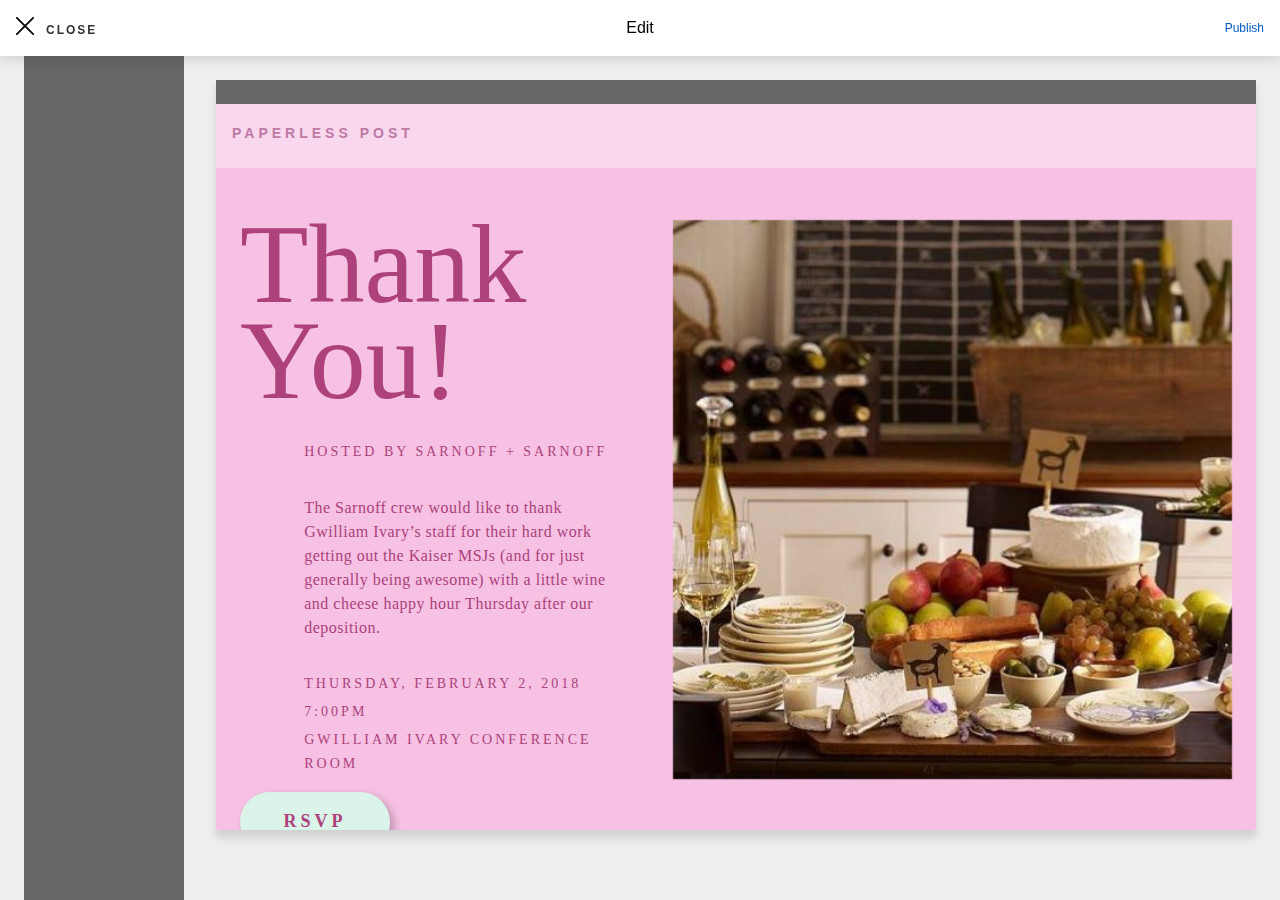
==== commit 09e7384b: "Automated commit at 2018-02-22 20:12:30 UTC by middleman-deploy 2.0.0-alpha" ====
--- a/editor.html
+++ b/editor.html
@@ -4,7 +4,7 @@
     <meta charset="utf-8">
     <meta name="viewport"
           content="width=device-width, initial-scale=1, shrink-to-fit=no">
-    <title>thoughtbot Middleman Template</title>
+    <title>Flyer Editor Prototype</title>
     <link href="stylesheets/main.css" rel="stylesheet" />
   </head>
   <body>
--- a/stylesheets/main.css
+++ b/stylesheets/main.css
@@ -600,13 +600,17 @@
   -webkit-box-sizing: border-box;
           box-sizing: border-box; }
 
+html {
+  height: 100%; }
+
 body {
   margin: 0;
   padding: 0;
   font-family: Basis Grotesque,Helvetica,Arial,sans-serif;
   font-weight: 400;
   overflow-wrap: break-word;
-  -webkit-font-smoothing: antialiased; }
+  -webkit-font-smoothing: antialiased;
+  height: 100%; }
 
 .main-action-bar {
   background-color: #fff;
@@ -720,7 +724,8 @@
           flex: 1 0 10rem;
   background-color: #666;
   -ms-flex-item-align: stretch;
-      align-self: stretch; }
+      align-self: stretch;
+  margin-left: 1.5rem; }
 
 .flyer-preview {
   background-color: #fff;
@@ -728,26 +733,47 @@
   -webkit-box-flex: 1;
       -ms-flex: 1 1 auto;
           flex: 1 1 auto;
-  margin: 2rem 2rem 6rem 2rem;
+  margin: 1.5rem 1.5rem 5rem 2rem;
   -webkit-box-shadow: 0px 8px 8px rgba(0, 0, 0, 0.12);
-          box-shadow: 0px 8px 8px rgba(0, 0, 0, 0.12); }
+          box-shadow: 0px 8px 8px rgba(0, 0, 0, 0.12);
+  max-height: 750px; }
   .flyer-preview__browser-chrome {
-    height: 2rem;
+    height: 1.5rem;
     background-color: #666; }
   .flyer-preview__content {
-    height: calc(100% - 2rem);
-    min-height: 480px;
-    min-width: 1040px; }
+    height: calc(100% - 1.5rem);
+    min-height: 490px;
+    min-width: 784px; }
     .flyer-preview__content iframe {
       border: none;
       width: 100%;
       height: 100%; }
 
+.header-toolbar {
+  height: 4rem;
+  position: relative; }
+  @media screen and (min-width: 780px) {
+    .header-toolbar {
+      width: 100%;
+      position: fixed;
+      z-index: 1; }
+      .header-toolbar__logo {
+        text-transform: uppercase;
+        font-size: 14px;
+        padding-top: 1.2rem;
+        padding-left: 1rem;
+        font-weight: bold;
+        letter-spacing: 4px; } }
+
+.wrapper--go {
+  height: auto;
+  min-height: 100%; }
+
 .two-columns {
   width: 100%; }
-  @media screen and (min-width: 1400px) {
+  @media screen and (min-width: 1460px) {
     .two-columns {
-      max-width: 1380px;
+      max-width: 1440px;
       margin: auto;
       position: relative; } }
 
@@ -760,62 +786,74 @@
       width: 75%; } }
   @media screen and (min-width: 780px) {
     .blocks-list {
-      width: 41.67%;
+      width: 50%;
       overflow-y: auto;
       margin: 0;
-      padding: 2rem 1rem 0 1rem; } }
-  @media screen and (min-width: 1080px) and (max-aspect-ratio: 12 / 7) {
+      padding: 6rem 1.5rem 0 1.5rem; } }
+  @media screen and (min-width: 780px) and (max-aspect-ratio: 16 / 9) {
     .blocks-list {
-      width: 50%;
-      padding-left: 8.33%;
-      padding-top: 8.33vh; } }
-  @media screen and (min-width: 1400px) {
+      width: 41.67%; } }
+  @media screen and (min-width: 1080px) {
+    .blocks-list {
+      width: 50%; } }
+  @media screen and (min-width: 1080px) and (max-aspect-ratio: 16 / 9) {
+    .blocks-list {
+      width: 41.67%; } }
+  @media screen and (min-width: 1460px) {
     .blocks-list {
       width: 50%;
       display: inline-block;
-      padding: 2rem 1rem 0 0.875rem;
-      padding-left: 8.33%;
-      padding-top: 8.33vh;
-      padding-right: 2.75%; } }
+      padding: 6rem 2rem 0 4rem; } }
 
 .media-wrapper {
   position: relative;
   top: 0; }
   @media screen and (min-width: 540px) {
     .media-wrapper {
-      width: 83.33%;
+      width: 100%;
+      padding: 4% 8% 0 8%;
       margin: auto; } }
   @media screen and (min-width: 780px) {
     .media-wrapper {
       position: fixed;
-      top: 0;
+      padding: 0;
+      top: 4rem;
       right: 0;
-      height: 100%;
+      height: calc(100vh - 4rem);
+      width: 50%;
+      display: -webkit-box;
+      min-height: 380px; } }
+  @media screen and (min-width: 780px) and (max-aspect-ratio: 16 / 9) {
+    .media-wrapper {
       width: 58.33%;
-      display: -webkit-box;
-      min-height: 488px; } }
-  @media screen and (min-width: 780px) and (max-aspect-ratio: 12 / 7) {
+      padding: 0; } }
+  @media screen and (min-width: 780px) and (max-aspect-ratio: 16 / 10) {
     .media-wrapper {
-      padding: 2rem;
-      min-height: 0; } }
+      padding: 1.5rem; } }
   @media screen and (min-width: 1080px) {
     .media-wrapper {
+      padding: 0;
+      width: 50%;
       min-height: 540px; } }
-  @media screen and (min-width: 1080px) and (max-aspect-ratio: 12 / 7) {
+  @media screen and (min-width: 1080px) and (max-aspect-ratio: 16 / 9) {
+    .media-wrapper {
+      padding: 0;
+      width: 58.33%;
+      min-height: 608px; } }
+  @media screen and (min-width: 1080px) and (max-aspect-ratio: 16 / 10) {
+    .media-wrapper {
+      padding: 1.5rem;
+      min-height: 0; } }
+  @media screen and (min-width: 1460px) {
     .media-wrapper {
       width: 50%;
-      padding: 2rem;
-      min-height: 0; } }
-  @media screen and (min-width: 1400px) {
-    .media-wrapper {
-      width: 50%;
-      height: 100vh;
+      height: calc(100vh - 4rem);
       float: right;
       position: -webkit-sticky;
       position: sticky;
-      top: 0;
+      top: 4rem;
       padding: 0;
-      min-height: 690px; } }
+      min-height: 639px; } }
 
 .primary-media {
   width: 100%;
@@ -828,14 +866,147 @@
   @media screen and (min-width: 780px) {
     .primary-media {
       background-size: contain;
-      background-position-x: 100%;
       background-repeat: no-repeat;
       height: 100%;
       width: 100%;
       padding: 0; } }
-  @media screen and (min-width: 780px) and (max-aspect-ratio: 12 / 7) {
+  @media screen and (min-width: 780px) and (max-aspect-ratio: 16 / 10) {
     .primary-media {
       background-position-y: 50%; } }
-  @media screen and (min-width: 1400px) {
+  @media screen and (min-width: 1460px) {
     .primary-media {
-      background-position-y: 50%; } }
+      background-position-y: 50%;
+      background-position-x: 100%; } }
+
+.vista {
+  background-color: #f6c1e3;
+  color: #AC417B; }
+  .vista.wrapper--go {
+    background-color: #fae0f1; }
+  .vista .header-toolbar {
+    background-color: #f9d7ed; }
+    .vista .header-toolbar__logo {
+      color: #bd7aa5; }
+  .vista .two-columns {
+    background-color: #f6c1e3; }
+  .vista .basic-info__title {
+    font-family: Golden Plains;
+    font-size: 5rem;
+    line-height: 6rem;
+    margin-bottom: 2rem;
+    font-size: 7rem;
+    margin-top: 1rem; }
+  .vista .basic-info__host {
+    font-family: FuturaLTPRo-book;
+    font-weight: 100;
+    font-size: 0.875rem;
+    letter-spacing: 3px;
+    line-height: 1.5rem;
+    text-transform: uppercase;
+    margin-left: 16.67%;
+    margin-top: 2rem; }
+  .vista .basic-info__short-description {
+    font-family: FuturaLTPRo-book;
+    font-weight: 100;
+    font-size: 1rem;
+    letter-spacing: .5px;
+    line-height: 1.5rem;
+    margin-left: 16.67%;
+    margin-top: 2rem; }
+  .vista .basic-info__date {
+    font-family: FuturaLTPRo-book;
+    font-weight: 100;
+    font-size: 0.875rem;
+    letter-spacing: 3px;
+    line-height: 1.5rem;
+    text-transform: uppercase;
+    margin-left: 16.67%;
+    margin-top: 2rem; }
+  .vista .basic-info__time {
+    font-family: FuturaLTPRo-book;
+    font-weight: 100;
+    font-size: 0.875rem;
+    letter-spacing: 3px;
+    line-height: 1.5rem;
+    text-transform: uppercase;
+    margin-left: 16.67%;
+    margin-top: 0.25rem; }
+  .vista .basic-info__address {
+    font-family: FuturaLTPRo-book;
+    font-weight: 100;
+    font-size: 0.875rem;
+    letter-spacing: 3px;
+    line-height: 1.5rem;
+    text-transform: uppercase;
+    margin-left: 16.67%;
+    margin-top: 0.25rem; }
+  .vista .rsvp-button {
+    margin-top: 1rem;
+    top: 1rem;
+    left: 1rem;
+    width: 150px;
+    height: 60px;
+    background-color: #DBF4EA;
+    color: #AC417B;
+    border-radius: 80px;
+    -webkit-box-shadow: 4px 4px 8px rgba(0, 0, 0, 0.24);
+            box-shadow: 4px 4px 8px rgba(0, 0, 0, 0.24);
+    display: inline-block;
+    text-align: center;
+    vertical-align: center;
+    padding-top: 1rem;
+    font-family: FuturaLTPRo-book;
+    text-transform: uppercase;
+    letter-spacing: 4px;
+    font-size: 18px;
+    font-weight: bold; }
+  .vista .text-block {
+    margin-top: 4rem; }
+    .vista .text-block__title {
+      font-family: Golden Plains;
+      font-size: 5rem;
+      line-height: 6rem;
+      margin-bottom: 2rem; }
+    .vista .text-block__text {
+      font-family: FuturaLTPRo-book;
+      font-weight: 100;
+      font-size: 1rem;
+      letter-spacing: .5px;
+      line-height: 1.5rem;
+      margin-top: 2rem; }
+  .vista .guestlist {
+    margin-top: 4rem; }
+    .vista .guestlist__title {
+      font-family: Golden Plains;
+      font-size: 5rem;
+      line-height: 6rem;
+      margin-bottom: 2rem; }
+    .vista .guestlist__guests {
+      font-family: FuturaLTPRo-book;
+      font-weight: 100;
+      font-size: 1rem;
+      letter-spacing: .5px;
+      line-height: 1.5rem; }
+      .vista .guestlist__guests li {
+        display: inline-block;
+        width: 50%; }
+  .vista .footer {
+    margin: 4rem auto 2rem auto;
+    max-width: 20rem; }
+    .vista .footer__logo {
+      width: 8rem;
+      display: block;
+      height: auto;
+      margin: auto;
+      fill: currentColor; }
+    .vista .footer__list-items {
+      font-size: 0.875rem;
+      margin-top: 1rem;
+      display: -webkit-box;
+      display: -ms-flexbox;
+      display: flex;
+      -webkit-box-align: center;
+          -ms-flex-align: center;
+              align-items: center;
+      -ms-flex-pack: distribute;
+          justify-content: space-around; }
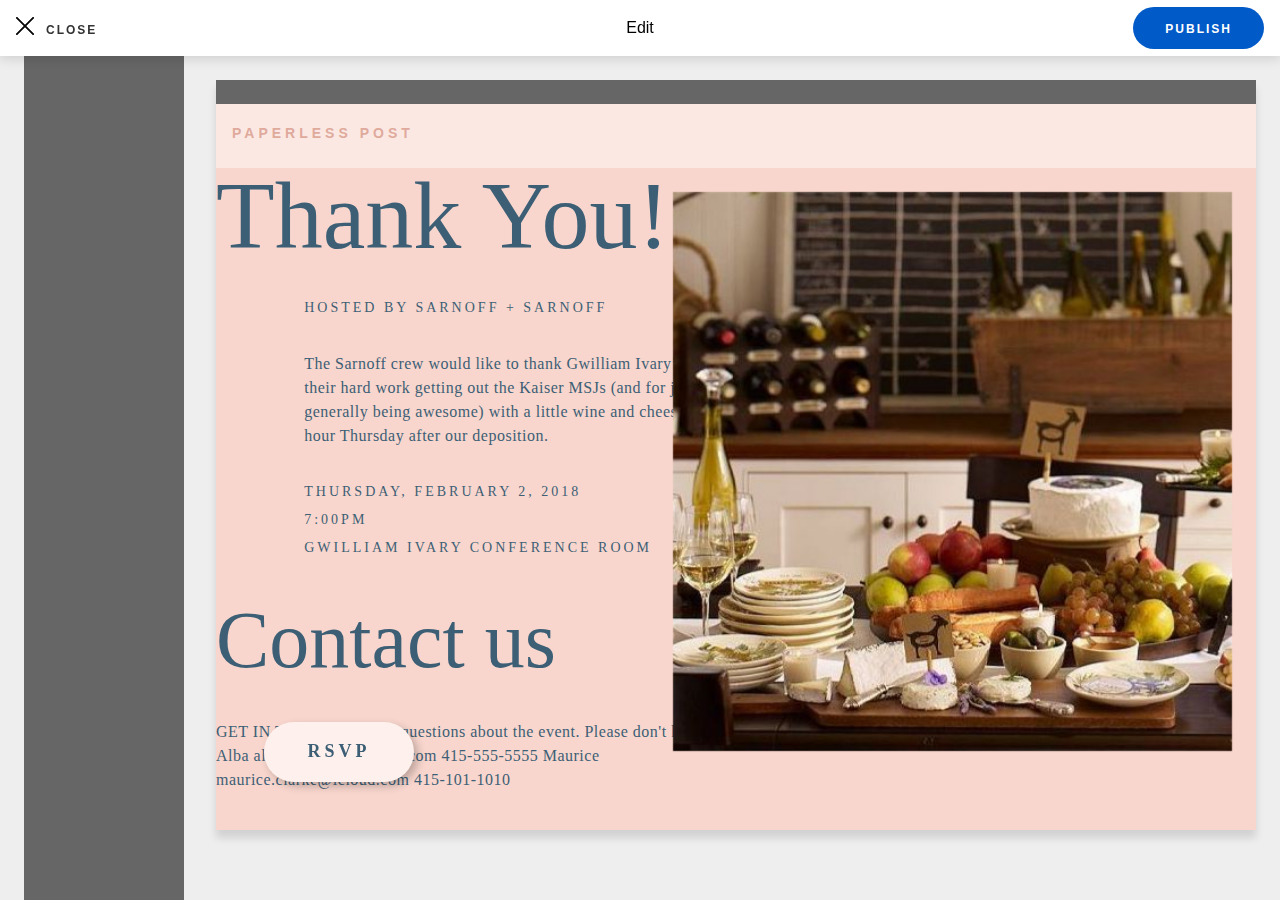
==== commit 7c1b7c31: "Automated commit at 2018-03-02 17:30:02 UTC by middleman-deploy 2.0.0-alpha" ====
--- a/editor.html
+++ b/editor.html
@@ -22,7 +22,7 @@
     <div class="main-action-bar__title">Edit</div>
   </div>
   <div class="main-action-bar__right-part">
-    <div class="pages-rounded-button pages-rounded-button--large pages-rounded-button--solid pages-rounded-button--disabled">Publish</div>
+    <div class="pages-rounded-button pages-rounded-button--large pages-rounded-button--solid">Publish</div>
   </div>
 </div>
 <div class="action-bar-spacer"></div>
--- a/stylesheets/main.css
+++ b/stylesheets/main.css
@@ -611,6 +611,39 @@
   overflow-wrap: break-word;
   -webkit-font-smoothing: antialiased;
   height: 100%; }
+
+.pages-rounded-button {
+  -webkit-box-align: center;
+      -ms-flex-align: center;
+          align-items: center;
+  border-radius: 100px;
+  cursor: pointer;
+  display: -ms-flexbox;
+  display: -webkit-box;
+  display: flex;
+  font-size: 12px;
+  font-weight: 700;
+  line-height: 12px;
+  letter-spacing: 2px;
+  text-align: center;
+  text-transform: uppercase;
+  -webkit-user-select: none;
+  -moz-user-select: none;
+  -ms-user-select: none;
+  user-select: none;
+  white-space: nowrap; }
+  .pages-rounded-button--large {
+    height: 42px;
+    padding: 2px 2rem 0; }
+  .pages-rounded-button--solid {
+    background-color: #005ac8;
+    color: #fff;
+    -webkit-transition: background-color 0.15s ease-in-out;
+    transition: background-color 0.15s ease-in-out; }
+    .pages-rounded-button--solid:hover {
+      background-color: rgba(0, 90, 200, 0.75);
+      -webkit-transition: background-color 0.15s ease-in-out;
+      transition: background-color 0.15s ease-in-out; }
 
 .main-action-bar {
   background-color: #fff;
@@ -765,6 +798,11 @@
         font-weight: bold;
         letter-spacing: 4px; } }
 
+.rsvp-button {
+  position: fixed;
+  left: 3rem;
+  bottom: 3rem; }
+
 .wrapper--go {
   height: auto;
   min-height: 100%; }
@@ -779,31 +817,53 @@
 
 .blocks-list {
   width: auto;
-  margin: 1rem 1rem 0 1rem; }
+  margin-top: 1rem; }
+  .blocks-list .block {
+    padding: 2rem 1rem 1rem 2rem; }
   @media screen and (min-width: 540px) {
-    .blocks-list {
-      margin-left: 16.67%;
-      width: 75%; } }
+    .blocks-list .block {
+      padding: 2rem 12.5%; } }
   @media screen and (min-width: 780px) {
     .blocks-list {
-      width: 50%;
       overflow-y: auto;
       margin: 0;
-      padding: 6rem 1.5rem 0 1.5rem; } }
+      width: calc(50% + 6rem); }
+      .blocks-list .block {
+        padding: 2rem 8% 2rem 8%;
+        padding-right: calc(8% + 6rem); } }
   @media screen and (min-width: 780px) and (max-aspect-ratio: 16 / 9) {
     .blocks-list {
-      width: 41.67%; } }
+      width: calc(41.67% + 6rem); }
+      .blocks-list .block {
+        padding: 2rem 12% 2rem 8%;
+        padding-right: calc(12% + 6rem); } }
   @media screen and (min-width: 1080px) {
     .blocks-list {
-      width: 50%; } }
-  @media screen and (min-width: 1080px) and (max-aspect-ratio: 16 / 9) {
+      width: 50%; }
+      .blocks-list .block {
+        padding: 2rem 12% 2rem 12%; } }
+  @media screen and (min-width: 1080px) and (max-aspect-ratio: 16 / 8) {
     .blocks-list {
-      width: 41.67%; } }
+      width: calc(50% + 12rem); }
+      .blocks-list .block {
+        padding: 2rem 16% 2rem 8%;
+        padding-right: calc(16% + 12rem); } }
+  @media screen and (min-width: 1080px) and (max-aspect-ratio: 16 / 10) {
+    .blocks-list {
+      width: 41.67%; }
+      .blocks-list .block {
+        padding-right: 16%; } }
   @media screen and (min-width: 1460px) {
     .blocks-list {
       width: 50%;
-      display: inline-block;
-      padding: 6rem 2rem 0 4rem; } }
+      display: inline-block; }
+      .blocks-list .block {
+        padding: 2rem 4% 1.5rem 12%; } }
+  @media screen and (min-width: 1460px) and (max-aspect-ratio: 16 / 8) {
+    .blocks-list {
+      width: 41.67%; }
+      .blocks-list .block {
+        padding: 2rem 8% 1.5rem 8%; } }
 
 .media-wrapper {
   position: relative;
@@ -822,7 +882,7 @@
       height: calc(100vh - 4rem);
       width: 50%;
       display: -webkit-box;
-      min-height: 380px; } }
+      min-height: 450px; } }
   @media screen and (min-width: 780px) and (max-aspect-ratio: 16 / 9) {
     .media-wrapper {
       width: 58.33%;
@@ -832,14 +892,13 @@
       padding: 1.5rem; } }
   @media screen and (min-width: 1080px) {
     .media-wrapper {
-      padding: 0;
+      padding: 1.5rem;
       width: 50%;
       min-height: 540px; } }
-  @media screen and (min-width: 1080px) and (max-aspect-ratio: 16 / 9) {
+  @media screen and (min-width: 1080px) and (max-aspect-ratio: 16 / 8) {
     .media-wrapper {
       padding: 0;
-      width: 58.33%;
-      min-height: 608px; } }
+      width: 58.33%; } }
   @media screen and (min-width: 1080px) and (max-aspect-ratio: 16 / 10) {
     .media-wrapper {
       padding: 1.5rem;
@@ -852,8 +911,11 @@
       position: -webkit-sticky;
       position: sticky;
       top: 4rem;
-      padding: 0;
-      min-height: 639px; } }
+      padding: 1.5rem;
+      min-height: 672px; } }
+  @media screen and (min-width: 1460px) and (max-aspect-ratio: 16 / 8) {
+    .media-wrapper {
+      width: 58.33%; } }
 
 .primary-media {
   width: 100%;
@@ -867,35 +929,46 @@
     .primary-media {
       background-size: contain;
       background-repeat: no-repeat;
+      background-position-x: 100%;
       height: 100%;
       width: 100%;
       padding: 0; } }
   @media screen and (min-width: 780px) and (max-aspect-ratio: 16 / 10) {
     .primary-media {
-      background-position-y: 50%; } }
+      background-position-x: right;
+      background-position-y: top; } }
+  @media screen and (min-width: 1080px) {
+    .primary-media {
+      background-position-x: 50%; } }
+  @media screen and (min-width: 1080px) and (max-aspect-ratio: 16 / 8) {
+    .primary-media {
+      background-position-x: right; } }
   @media screen and (min-width: 1460px) {
     .primary-media {
-      background-position-y: 50%;
-      background-position-x: 100%; } }
+      background-position-x: right;
+      background-position-y: top; } }
 
 .vista {
-  background-color: #f6c1e3;
-  color: #AC417B; }
+  background-color: #f8d6cd;
+  color: #3D5F75; }
   .vista.wrapper--go {
-    background-color: #fae0f1; }
+    background-color: #fcf0ec; }
   .vista .header-toolbar {
-    background-color: #f9d7ed; }
+    background-color: #fbe8e3; }
     .vista .header-toolbar__logo {
-      color: #bd7aa5; }
+      color: #DFAA9C; }
   .vista .two-columns {
-    background-color: #f6c1e3; }
+    background-color: #f8d6cd; }
   .vista .basic-info__title {
     font-family: Golden Plains;
     font-size: 5rem;
     line-height: 6rem;
     margin-bottom: 2rem;
-    font-size: 7rem;
+    font-size: 6rem;
     margin-top: 1rem; }
+    @media screen and (min-width: 780px) {
+      .vista .basic-info__title {
+        margin-top: 4rem; } }
   .vista .basic-info__host {
     font-family: FuturaLTPRo-book;
     font-weight: 100;
@@ -941,13 +1014,10 @@
     margin-left: 16.67%;
     margin-top: 0.25rem; }
   .vista .rsvp-button {
-    margin-top: 1rem;
-    top: 1rem;
-    left: 1rem;
     width: 150px;
     height: 60px;
-    background-color: #DBF4EA;
-    color: #AC417B;
+    background-color: #FEF1ED;
+    color: #3D5F75;
     border-radius: 80px;
     -webkit-box-shadow: 4px 4px 8px rgba(0, 0, 0, 0.24);
             box-shadow: 4px 4px 8px rgba(0, 0, 0, 0.24);
@@ -961,7 +1031,7 @@
     font-size: 18px;
     font-weight: bold; }
   .vista .text-block {
-    margin-top: 4rem; }
+    padding-top: 2rem; }
     .vista .text-block__title {
       font-family: Golden Plains;
       font-size: 5rem;
@@ -975,7 +1045,7 @@
       line-height: 1.5rem;
       margin-top: 2rem; }
   .vista .guestlist {
-    margin-top: 4rem; }
+    padding-top: 2rem; }
     .vista .guestlist__title {
       font-family: Golden Plains;
       font-size: 5rem;
@@ -991,8 +1061,7 @@
         display: inline-block;
         width: 50%; }
   .vista .footer {
-    margin: 4rem auto 2rem auto;
-    max-width: 20rem; }
+    padding: 4rem auto 2rem auto; }
     .vista .footer__logo {
       width: 8rem;
       display: block;
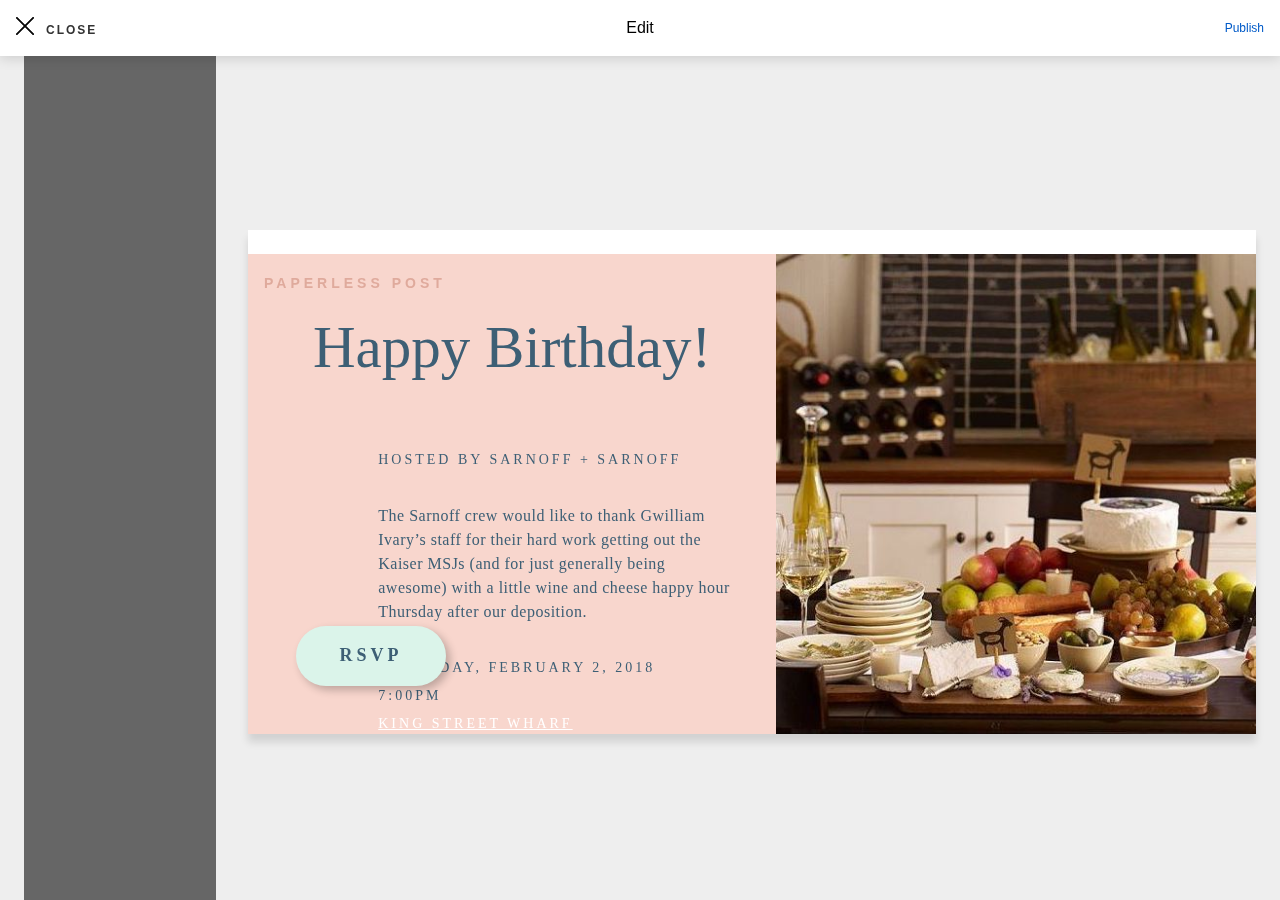
==== commit 5e7daa7e: "Automated commit at 2018-04-01 19:20:34 UTC by middleman-deploy 2.0.0-alpha" ====
--- a/editor.html
+++ b/editor.html
@@ -5,7 +5,7 @@
     <meta name="viewport"
           content="width=device-width, initial-scale=1, shrink-to-fit=no">
     <title>Flyer Editor Prototype</title>
-    <link href="stylesheets/main.css" rel="stylesheet" />
+    <link href="stylesheets/main_float_v2.css" rel="stylesheet" />
   </head>
   <body>
     <div id="root">
@@ -31,10 +31,12 @@
 <div class="left-drawer">
 </div>
 
+<div class='preview-area'>
 <div class='flyer-preview'>
 <div class='flyer-preview__browser-chrome'></div>
 <div class='flyer-preview__content'>
-<iframe src='flyer_go.html'></iframe>
+<iframe src='flyer_go_v2.html'></iframe>
+</div>
 </div>
 </div>
 </div>
--- a/stylesheets/main_float_v2.css
+++ b/stylesheets/main_float_v2.css
@@ -0,0 +1,1387 @@
+/*! normalize.css v6.0.0 | MIT License | github.com/necolas/normalize.css */
+/* Document
+   ========================================================================== */
+/**
+ * 1. Correct the line height in all browsers.
+ * 2. Prevent adjustments of font size after orientation changes in
+ *    IE on Windows Phone and in iOS.
+ */
+html {
+  line-height: 1.0;
+  /* 1 */
+  -ms-text-size-adjust: 100%;
+  /* 2 */
+  -webkit-text-size-adjust: 100%;
+  /* 2 */ }
+
+/* Sections
+   ========================================================================== */
+/**
+ * Add the correct display in IE 9-.
+ */
+article,
+aside,
+footer,
+header,
+nav,
+section {
+  display: block; }
+
+/**
+ * Correct the font size and margin on `h1` elements within `section` and
+ * `article` contexts in Chrome, Firefox, and Safari.
+ */
+h1 {
+  font-size: 2em;
+  margin: 0.67em 0; }
+
+/* Grouping content
+   ========================================================================== */
+/**
+ * Add the correct display in IE 9-.
+ * 1. Add the correct display in IE.
+ */
+figcaption,
+figure,
+main {
+  /* 1 */
+  display: block; }
+
+/**
+ * Add the correct margin in IE 8.
+ */
+figure {
+  margin: 1em 40px; }
+
+/**
+ * 1. Add the correct box sizing in Firefox.
+ * 2. Show the overflow in Edge and IE.
+ */
+hr {
+  -webkit-box-sizing: content-box;
+          box-sizing: content-box;
+  /* 1 */
+  height: 0;
+  /* 1 */
+  overflow: visible;
+  /* 2 */ }
+
+/**
+ * 1. Correct the inheritance and scaling of font size in all browsers.
+ * 2. Correct the odd `em` font sizing in all browsers.
+ */
+pre {
+  font-family: monospace, monospace;
+  /* 1 */
+  font-size: 1em;
+  /* 2 */ }
+
+/* Text-level semantics
+   ========================================================================== */
+/**
+ * 1. Remove the gray background on active links in IE 10.
+ * 2. Remove gaps in links underline in iOS 8+ and Safari 8+.
+ */
+a {
+  background-color: transparent;
+  /* 1 */
+  -webkit-text-decoration-skip: objects;
+  /* 2 */ }
+
+/**
+ * 1. Remove the bottom border in Chrome 57- and Firefox 39-.
+ * 2. Add the correct text decoration in Chrome, Edge, IE, Opera, and Safari.
+ */
+abbr[title] {
+  border-bottom: none;
+  /* 1 */
+  text-decoration: underline;
+  /* 2 */
+  -webkit-text-decoration: underline dotted;
+          text-decoration: underline dotted;
+  /* 2 */ }
+
+/**
+ * Prevent the duplicate application of `bolder` by the next rule in Safari 6.
+ */
+b,
+strong {
+  font-weight: inherit; }
+
+/**
+ * Add the correct font weight in Chrome, Edge, and Safari.
+ */
+b,
+strong {
+  font-weight: bolder; }
+
+/**
+ * 1. Correct the inheritance and scaling of font size in all browsers.
+ * 2. Correct the odd `em` font sizing in all browsers.
+ */
+code,
+kbd,
+samp {
+  font-family: monospace, monospace;
+  /* 1 */
+  font-size: 1em;
+  /* 2 */ }
+
+/**
+ * Add the correct font style in Android 4.3-.
+ */
+dfn {
+  font-style: italic; }
+
+/**
+ * Add the correct background and color in IE 9-.
+ */
+mark {
+  background-color: #ff0;
+  color: #000; }
+
+/**
+ * Add the correct font size in all browsers.
+ */
+small {
+  font-size: 80%; }
+
+/**
+ * Prevent `sub` and `sup` elements from affecting the line height in
+ * all browsers.
+ */
+sub,
+sup {
+  font-size: 75%;
+  line-height: 0;
+  position: relative;
+  vertical-align: baseline; }
+
+sub {
+  bottom: -0.25em; }
+
+sup {
+  top: -0.5em; }
+
+/* Embedded content
+   ========================================================================== */
+/**
+ * Add the correct display in IE 9-.
+ */
+audio,
+video {
+  display: inline-block; }
+
+/**
+ * Add the correct display in iOS 4-7.
+ */
+audio:not([controls]) {
+  display: none;
+  height: 0; }
+
+/**
+ * Remove the border on images inside links in IE 10-.
+ */
+img {
+  border-style: none; }
+
+/**
+ * Hide the overflow in IE.
+ */
+svg:not(:root) {
+  overflow: hidden; }
+
+/* Forms
+   ========================================================================== */
+/**
+ * Remove the margin in Firefox and Safari.
+ */
+button,
+input,
+optgroup,
+select,
+textarea {
+  margin: 0; }
+
+/**
+ * Show the overflow in IE.
+ * 1. Show the overflow in Edge.
+ */
+button,
+input {
+  /* 1 */
+  overflow: visible; }
+
+/**
+ * Remove the inheritance of text transform in Edge, Firefox, and IE.
+ * 1. Remove the inheritance of text transform in Firefox.
+ */
+button,
+select {
+  /* 1 */
+  text-transform: none; }
+
+/**
+ * 1. Prevent a WebKit bug where (2) destroys native `audio` and `video`
+ *    controls in Android 4.
+ * 2. Correct the inability to style clickable types in iOS and Safari.
+ */
+button,
+html [type="button"],
+[type="reset"],
+[type="submit"] {
+  -webkit-appearance: button;
+  /* 2 */ }
+
+/**
+ * Remove the inner border and padding in Firefox.
+ */
+button::-moz-focus-inner,
+[type="button"]::-moz-focus-inner,
+[type="reset"]::-moz-focus-inner,
+[type="submit"]::-moz-focus-inner {
+  border-style: none;
+  padding: 0; }
+
+/**
+ * Restore the focus styles unset by the previous rule.
+ */
+button:-moz-focusring,
+[type="button"]:-moz-focusring,
+[type="reset"]:-moz-focusring,
+[type="submit"]:-moz-focusring {
+  outline: 1px dotted ButtonText; }
+
+/**
+ * 1. Correct the text wrapping in Edge and IE.
+ * 2. Correct the color inheritance from `fieldset` elements in IE.
+ * 3. Remove the padding so developers are not caught out when they zero out
+ *    `fieldset` elements in all browsers.
+ */
+legend {
+  -webkit-box-sizing: border-box;
+          box-sizing: border-box;
+  /* 1 */
+  color: inherit;
+  /* 2 */
+  display: table;
+  /* 1 */
+  max-width: 100%;
+  /* 1 */
+  padding: 0;
+  /* 3 */
+  white-space: normal;
+  /* 1 */ }
+
+/**
+ * 1. Add the correct display in IE 9-.
+ * 2. Add the correct vertical alignment in Chrome, Firefox, and Opera.
+ */
+progress {
+  display: inline-block;
+  /* 1 */
+  vertical-align: baseline;
+  /* 2 */ }
+
+/**
+ * Remove the default vertical scrollbar in IE.
+ */
+textarea {
+  overflow: auto; }
+
+/**
+ * 1. Add the correct box sizing in IE 10-.
+ * 2. Remove the padding in IE 10-.
+ */
+[type="checkbox"],
+[type="radio"] {
+  -webkit-box-sizing: border-box;
+          box-sizing: border-box;
+  /* 1 */
+  padding: 0;
+  /* 2 */ }
+
+/**
+ * Correct the cursor style of increment and decrement buttons in Chrome.
+ */
+[type="number"]::-webkit-inner-spin-button,
+[type="number"]::-webkit-outer-spin-button {
+  height: auto; }
+
+/**
+ * 1. Correct the odd appearance in Chrome and Safari.
+ * 2. Correct the outline style in Safari.
+ */
+[type="search"] {
+  -webkit-appearance: textfield;
+  /* 1 */
+  outline-offset: -2px;
+  /* 2 */ }
+
+/**
+ * Remove the inner padding and cancel buttons in Chrome and Safari on macOS.
+ */
+[type="search"]::-webkit-search-cancel-button,
+[type="search"]::-webkit-search-decoration {
+  -webkit-appearance: none; }
+
+/**
+ * 1. Correct the inability to style clickable types in iOS and Safari.
+ * 2. Change font properties to `inherit` in Safari.
+ */
+::-webkit-file-upload-button {
+  -webkit-appearance: button;
+  /* 1 */
+  font: inherit;
+  /* 2 */ }
+
+/* Interactive
+   ========================================================================== */
+/*
+ * Add the correct display in IE 9-.
+ * 1. Add the correct display in Edge, IE, and Firefox.
+ */
+details,
+menu {
+  display: block; }
+
+/*
+ * Add the correct display in all browsers.
+ */
+summary {
+  display: list-item; }
+
+/* Scripting
+   ========================================================================== */
+/**
+ * Add the correct display in IE 9-.
+ */
+canvas {
+  display: inline-block; }
+
+/**
+ * Add the correct display in IE.
+ */
+template {
+  display: none; }
+
+/* Hidden
+   ========================================================================== */
+/**
+ * Add the correct display in IE 10-.
+ */
+[hidden] {
+  display: none; }
+
+button, [type='button'], [type='reset'], [type='submit'] {
+  -webkit-appearance: none;
+     -moz-appearance: none;
+          appearance: none;
+  background-color: #1565c0;
+  border: 0;
+  border-radius: 3px;
+  color: #fff;
+  cursor: pointer;
+  display: inline-block;
+  font-family: -apple-system, BlinkMacSystemFont, "Avenir Next", "Avenir", "Segoe UI", "Lucida Grande", "Helvetica Neue", "Helvetica", "Fira Sans", "Roboto", "Noto", "Droid Sans", "Cantarell", "Oxygen", "Ubuntu", "Franklin Gothic Medium", "Century Gothic", "Liberation Sans", sans-serif;
+  font-size: 16px;
+  -webkit-font-smoothing: antialiased;
+  font-weight: 600;
+  line-height: 1;
+  padding: 0.75em 1.5em;
+  text-align: center;
+  text-decoration: none;
+  -webkit-transition: background-color 150ms ease;
+  transition: background-color 150ms ease;
+  -webkit-user-select: none;
+     -moz-user-select: none;
+      -ms-user-select: none;
+          user-select: none;
+  vertical-align: middle;
+  white-space: nowrap; }
+  button:hover, [type='button']:hover, [type='reset']:hover, [type='submit']:hover {
+    background-color: #11519a;
+    color: #fff; }
+  button:focus, [type='button']:focus, [type='reset']:focus, [type='submit']:focus {
+    outline: 3px solid rgba(21, 101, 192, 0.6);
+    outline-offset: 2px; }
+  button:disabled, [type='button']:disabled, [type='reset']:disabled, [type='submit']:disabled {
+    cursor: not-allowed;
+    opacity: 0.5; }
+    button:disabled:hover, [type='button']:disabled:hover, [type='reset']:disabled:hover, [type='submit']:disabled:hover {
+      background-color: #1565c0; }
+
+fieldset {
+  background-color: transparent;
+  border: 0;
+  margin: 0;
+  padding: 0; }
+
+legend {
+  font-weight: 600;
+  margin-bottom: 0.375em;
+  padding: 0; }
+
+label {
+  display: block;
+  font-weight: 600;
+  margin-bottom: 0.375em; }
+
+input,
+select,
+textarea {
+  display: block;
+  font-family: -apple-system, BlinkMacSystemFont, "Avenir Next", "Avenir", "Segoe UI", "Lucida Grande", "Helvetica Neue", "Helvetica", "Fira Sans", "Roboto", "Noto", "Droid Sans", "Cantarell", "Oxygen", "Ubuntu", "Franklin Gothic Medium", "Century Gothic", "Liberation Sans", sans-serif;
+  font-size: 16px; }
+
+[type='color'], [type='date'], [type='datetime'], [type='datetime-local'], [type='email'], [type='month'], [type='number'], [type='password'], [type='search'], [type='tel'], [type='text'], [type='time'], [type='url'], [type='week'], input:not([type]), textarea {
+  -webkit-appearance: none;
+     -moz-appearance: none;
+          appearance: none;
+  background-color: #fff;
+  border: 1px solid #ddd;
+  border-radius: 3px;
+  -webkit-box-shadow: inset 0 1px 3px rgba(0, 0, 0, 0.06);
+          box-shadow: inset 0 1px 3px rgba(0, 0, 0, 0.06);
+  -webkit-box-sizing: border-box;
+          box-sizing: border-box;
+  margin-bottom: 0.75em;
+  padding: 0.5em;
+  -webkit-transition: border-color 150ms ease;
+  transition: border-color 150ms ease;
+  width: 100%; }
+  [type='color']:hover, [type='date']:hover, [type='datetime']:hover, [type='datetime-local']:hover, [type='email']:hover, [type='month']:hover, [type='number']:hover, [type='password']:hover, [type='search']:hover, [type='tel']:hover, [type='text']:hover, [type='time']:hover, [type='url']:hover, [type='week']:hover, input:not([type]):hover, textarea:hover {
+    border-color: #b1b1b1; }
+  [type='color']:focus, [type='date']:focus, [type='datetime']:focus, [type='datetime-local']:focus, [type='email']:focus, [type='month']:focus, [type='number']:focus, [type='password']:focus, [type='search']:focus, [type='tel']:focus, [type='text']:focus, [type='time']:focus, [type='url']:focus, [type='week']:focus, input:not([type]):focus, textarea:focus {
+    border-color: #1565c0;
+    -webkit-box-shadow: inset 0 1px 3px rgba(0, 0, 0, 0.06), 0 0 5px rgba(21, 101, 192, 0.7);
+            box-shadow: inset 0 1px 3px rgba(0, 0, 0, 0.06), 0 0 5px rgba(21, 101, 192, 0.7);
+    outline: none; }
+  [type='color']:disabled, [type='date']:disabled, [type='datetime']:disabled, [type='datetime-local']:disabled, [type='email']:disabled, [type='month']:disabled, [type='number']:disabled, [type='password']:disabled, [type='search']:disabled, [type='tel']:disabled, [type='text']:disabled, [type='time']:disabled, [type='url']:disabled, [type='week']:disabled, input:not([type]):disabled, textarea:disabled {
+    background-color: #f2f2f2;
+    cursor: not-allowed; }
+    [type='color']:disabled:hover, [type='date']:disabled:hover, [type='datetime']:disabled:hover, [type='datetime-local']:disabled:hover, [type='email']:disabled:hover, [type='month']:disabled:hover, [type='number']:disabled:hover, [type='password']:disabled:hover, [type='search']:disabled:hover, [type='tel']:disabled:hover, [type='text']:disabled:hover, [type='time']:disabled:hover, [type='url']:disabled:hover, [type='week']:disabled:hover, input:not([type]):disabled:hover, textarea:disabled:hover {
+      border: 1px solid #ddd; }
+  [type='color']::-webkit-input-placeholder, [type='date']::-webkit-input-placeholder, [type='datetime']::-webkit-input-placeholder, [type='datetime-local']::-webkit-input-placeholder, [type='email']::-webkit-input-placeholder, [type='month']::-webkit-input-placeholder, [type='number']::-webkit-input-placeholder, [type='password']::-webkit-input-placeholder, [type='search']::-webkit-input-placeholder, [type='tel']::-webkit-input-placeholder, [type='text']::-webkit-input-placeholder, [type='time']::-webkit-input-placeholder, [type='url']::-webkit-input-placeholder, [type='week']::-webkit-input-placeholder, input:not([type])::-webkit-input-placeholder, textarea::-webkit-input-placeholder {
+    color: #858585; }
+  [type='color']:-ms-input-placeholder, [type='date']:-ms-input-placeholder, [type='datetime']:-ms-input-placeholder, [type='datetime-local']:-ms-input-placeholder, [type='email']:-ms-input-placeholder, [type='month']:-ms-input-placeholder, [type='number']:-ms-input-placeholder, [type='password']:-ms-input-placeholder, [type='search']:-ms-input-placeholder, [type='tel']:-ms-input-placeholder, [type='text']:-ms-input-placeholder, [type='time']:-ms-input-placeholder, [type='url']:-ms-input-placeholder, [type='week']:-ms-input-placeholder, input:not([type]):-ms-input-placeholder, textarea:-ms-input-placeholder {
+    color: #858585; }
+  [type='color']::placeholder, [type='date']::placeholder, [type='datetime']::placeholder, [type='datetime-local']::placeholder, [type='email']::placeholder, [type='month']::placeholder, [type='number']::placeholder, [type='password']::placeholder, [type='search']::placeholder, [type='tel']::placeholder, [type='text']::placeholder, [type='time']::placeholder, [type='url']::placeholder, [type='week']::placeholder, input:not([type])::placeholder, textarea::placeholder {
+    color: #858585; }
+
+textarea {
+  resize: vertical; }
+
+[type="checkbox"],
+[type="radio"] {
+  display: inline;
+  margin-right: 0.375em; }
+
+[type="file"] {
+  margin-bottom: 0.75em;
+  width: 100%; }
+
+select {
+  margin-bottom: 0.75em;
+  width: 100%; }
+
+[type="checkbox"]:focus,
+[type="radio"]:focus,
+[type="file"]:focus,
+select:focus {
+  outline: 3px solid rgba(21, 101, 192, 0.6);
+  outline-offset: 2px; }
+
+html {
+  -webkit-box-sizing: border-box;
+          box-sizing: border-box; }
+
+*,
+*::before,
+*::after {
+  -webkit-box-sizing: inherit;
+          box-sizing: inherit; }
+
+html,
+body {
+  height: 100%; }
+
+body {
+  margin: 0; }
+
+ul,
+ol {
+  list-style-type: none;
+  margin: 0;
+  padding: 0; }
+
+dl {
+  margin: 0; }
+
+dt {
+  font-weight: 600;
+  margin: 0; }
+
+dd {
+  margin: 0; }
+
+figure {
+  margin: 0; }
+
+img,
+picture {
+  margin: 0;
+  max-width: 100%; }
+
+table {
+  border-collapse: collapse;
+  margin: 1.5em 0;
+  table-layout: fixed;
+  text-align: left;
+  width: 100%; }
+
+thead {
+  line-height: 1.2;
+  vertical-align: bottom; }
+
+tbody {
+  vertical-align: top; }
+
+tr {
+  border-bottom: 1px solid #ddd; }
+
+th {
+  font-weight: 600; }
+
+th,
+td {
+  padding: 0.75em 0.75em 0.75em 0; }
+
+html {
+  color: #333;
+  font-family: -apple-system, BlinkMacSystemFont, "Avenir Next", "Avenir", "Segoe UI", "Lucida Grande", "Helvetica Neue", "Helvetica", "Fira Sans", "Roboto", "Noto", "Droid Sans", "Cantarell", "Oxygen", "Ubuntu", "Franklin Gothic Medium", "Century Gothic", "Liberation Sans", sans-serif;
+  font-size: 100%;
+  line-height: 1.5; }
+
+h1,
+h2,
+h3,
+h4,
+h5,
+h6 {
+  font-family: -apple-system, BlinkMacSystemFont, "Avenir Next", "Avenir", "Segoe UI", "Lucida Grande", "Helvetica Neue", "Helvetica", "Fira Sans", "Roboto", "Noto", "Droid Sans", "Cantarell", "Oxygen", "Ubuntu", "Franklin Gothic Medium", "Century Gothic", "Liberation Sans", sans-serif;
+  font-size: 1.25em;
+  line-height: 1.2;
+  margin: 0 0 0.75em; }
+
+p {
+  margin: 0 0 0.75em; }
+
+a {
+  color: white;
+  -webkit-text-decoration-skip: ink;
+          text-decoration-skip: ink;
+  -webkit-transition: color 150ms ease;
+  transition: color 150ms ease; }
+  a:hover {
+    color: #104c90; }
+  a:focus {
+    outline: 3px solid rgba(21, 101, 192, 0.6);
+    outline-offset: 2px; }
+
+hr {
+  border-bottom: 1px solid #ddd;
+  border-left: 0;
+  border-right: 0;
+  border-top: 0;
+  margin: 1.5em 0; }
+
+* {
+  -webkit-box-sizing: border-box;
+          box-sizing: border-box; }
+
+html {
+  height: 100%; }
+
+body {
+  margin: 0;
+  padding: 0;
+  font-family: Basis Grotesque,Helvetica,Arial,sans-serif;
+  font-weight: 400;
+  overflow-wrap: break-word;
+  -webkit-font-smoothing: antialiased;
+  height: 100%; }
+
+.main-action-bar {
+  background-color: #fff;
+  -webkit-box-shadow: 0 2px 12px rgba(0, 0, 0, 0.15);
+          box-shadow: 0 2px 12px rgba(0, 0, 0, 0.15);
+  height: 3.5rem;
+  left: 0;
+  padding: 1rem;
+  position: fixed;
+  right: 0;
+  top: 0;
+  -webkit-user-select: none;
+     -moz-user-select: none;
+      -ms-user-select: none;
+          user-select: none;
+  z-index: 2; }
+  .main-action-bar__left-part {
+    position: absolute;
+    top: 0;
+    left: 0;
+    padding-left: 1rem;
+    height: 100%;
+    font-size: 0.75rem;
+    -webkit-box-pack: start;
+        -ms-flex-pack: start;
+            justify-content: flex-start;
+    -webkit-box-align: center;
+        -ms-flex-align: center;
+            align-items: center;
+    display: -webkit-box;
+    display: -ms-flexbox;
+    display: flex; }
+  .main-action-bar__center-part {
+    -webkit-box-align: center;
+        -ms-flex-align: center;
+            align-items: center;
+    display: -webkit-box;
+    display: -ms-flexbox;
+    display: flex;
+    -webkit-box-pack: center;
+        -ms-flex-pack: center;
+            justify-content: center; }
+  .main-action-bar__title {
+    color: #000;
+    cursor: default;
+    font-size: 1rem;
+    font-weight: 500; }
+  .main-action-bar__right-part {
+    position: absolute;
+    top: 0;
+    right: 0;
+    height: 100%;
+    padding-right: 1rem;
+    -webkit-box-align: center;
+        -ms-flex-align: center;
+            align-items: center;
+    display: -webkit-box;
+    display: -ms-flexbox;
+    display: flex;
+    font-size: 12px;
+    -webkit-box-pack: end;
+        -ms-flex-pack: end;
+            justify-content: flex-end;
+    color: #005ac8; }
+
+.action-bar-spacer {
+  height: 3.5rem; }
+
+.close-x__svg {
+  cursor: pointer;
+  fill: #000;
+  position: absolute;
+  stroke-width: 1;
+  stroke: #000; }
+
+.main-page__close__text {
+  cursor: pointer;
+  padding-left: 30px;
+  font-weight: 700;
+  vertical-align: sub;
+  letter-spacing: 2px;
+  text-align: center;
+  text-transform: uppercase;
+  font-size: 0.75rem; }
+
+.vista {
+  color: #3d5f75; }
+  .vista.wrapper--go {
+    background-color: #fcf0ec; }
+  .vista .header-toolbar__logo {
+    color: #DFAA9C; }
+  .vista .block {
+    width: 100%;
+    -webkit-box-align: center;
+        -ms-flex-align: center;
+            align-items: center; }
+    .vista .block:nth-child(even) {
+      background-color: #fbe8e3; }
+  .vista .basic-info {
+    padding-bottom: 3rem; }
+    @media screen and (min-width: 769px) {
+      .vista .basic-info {
+        padding-bottom: 4rem; } }
+    .vista .basic-info > * {
+      max-width: 600px; }
+    .vista .basic-info__title {
+      padding-left: 1.5rem;
+      padding-right: 1.5rem;
+      font-family: Golden Plains;
+      line-height: 1;
+      margin-bottom: 2rem;
+      text-align: center;
+      margin-top: 1rem;
+      text-align: center; }
+      @media screen and (min-width: 769px) {
+        .vista .basic-info__title {
+          margin-top: 4rem; } }
+    .vista .basic-info__host {
+      font-family: FuturaLTPRo-book;
+      font-weight: 100;
+      font-size: 0.875rem;
+      letter-spacing: 3px;
+      line-height: 1.5rem;
+      text-transform: uppercase;
+      -ms-flex-item-align: start;
+          align-self: flex-start;
+      margin-left: 16.67%;
+      margin-top: 2rem;
+      padding: 0 8%; }
+    .vista .basic-info__short-description {
+      font-family: FuturaLTPRo-book;
+      font-weight: 100;
+      font-size: 1rem;
+      letter-spacing: .5px;
+      line-height: 1.5rem;
+      -ms-flex-item-align: start;
+          align-self: flex-start;
+      margin-left: 16.67%;
+      margin-top: 2rem;
+      padding: 0 8%; }
+    .vista .basic-info__date {
+      font-family: FuturaLTPRo-book;
+      font-weight: 100;
+      font-size: 0.875rem;
+      letter-spacing: 3px;
+      line-height: 1.5rem;
+      text-transform: uppercase;
+      -ms-flex-item-align: start;
+          align-self: flex-start;
+      margin-left: 16.67%;
+      margin-top: 2rem;
+      padding: 0 8%; }
+    .vista .basic-info__date a {
+      color: white; }
+    .vista .basic-info__time {
+      -ms-flex-item-align: start;
+          align-self: flex-start;
+      font-family: FuturaLTPRo-book;
+      font-weight: 100;
+      font-size: 0.875rem;
+      letter-spacing: 3px;
+      line-height: 1.5rem;
+      text-transform: uppercase;
+      margin-left: 16.67%;
+      margin-top: 0.25rem;
+      padding: 0 8%; }
+    .vista .basic-info__address {
+      -ms-flex-item-align: start;
+          align-self: flex-start;
+      font-family: FuturaLTPRo-book;
+      font-weight: 100;
+      font-size: 0.875rem;
+      letter-spacing: 3px;
+      line-height: 1.5rem;
+      text-transform: uppercase;
+      margin-left: 16.67%;
+      margin-top: 0.25rem;
+      padding: 0 8%; }
+  .vista .rsvp-button {
+    background-color: #DBF4EA;
+    border-radius: 80px;
+    -webkit-box-shadow: 4px 4px 8px rgba(0, 0, 0, 0.24);
+            box-shadow: 4px 4px 8px rgba(0, 0, 0, 0.24);
+    display: inline-block;
+    text-align: center;
+    vertical-align: center;
+    padding-top: 1rem;
+    font-family: FuturaLTPRo-book;
+    text-transform: uppercase;
+    letter-spacing: 4px;
+    font-size: 18px;
+    font-weight: bold;
+    z-index: 1; }
+  .vista .text-block {
+    padding-bottom: 3rem;
+    position: relative;
+    padding-top: 3rem; }
+    .vista .text-block > * {
+      max-width: 600px; }
+    .vista .text-block__title {
+      font-family: Golden Plains;
+      line-height: 1;
+      margin-bottom: 2rem;
+      text-align: center;
+      text-align: center;
+      padding: 0 8%; }
+    .vista .text-block__text {
+      font-family: FuturaLTPRo-book;
+      font-weight: 100;
+      font-size: 1rem;
+      letter-spacing: .5px;
+      line-height: 1.5rem;
+      margin-left: 16.67%;
+      margin-top: 2rem;
+      padding: 0 8%; }
+  .vista .guestlist {
+    padding-top: 3rem;
+    padding-bottom: 3rem; }
+    .vista .guestlist > * {
+      max-width: 600px; }
+    .vista .guestlist__title {
+      font-family: Golden Plains;
+      line-height: 1;
+      margin-bottom: 2rem;
+      text-align: center;
+      text-align: center; }
+    .vista .guestlist__guests {
+      font-family: FuturaLTPRo-book;
+      font-weight: 100;
+      font-size: 1rem;
+      letter-spacing: .5px;
+      line-height: 1.5rem; }
+      .vista .guestlist__guests li {
+        display: inline-block;
+        width: 50%; }
+  .vista .footer {
+    padding: 4rem auto 2rem auto; }
+    .vista .footer__logo {
+      width: 8rem;
+      display: block;
+      height: auto;
+      margin: auto;
+      fill: currentColor; }
+    .vista .footer__list-items {
+      font-size: 0.875rem;
+      margin-top: 1rem;
+      display: -webkit-box;
+      display: -ms-flexbox;
+      display: flex;
+      -webkit-box-align: center;
+          -ms-flex-align: center;
+              align-items: center;
+      -ms-flex-pack: distribute;
+          justify-content: space-around; }
+
+.vista .block {
+  background-color: #fff;
+  -webkit-animation: fadeBGColorIn 1.25s ease-in-out;
+          animation: fadeBGColorIn 1.25s ease-in-out;
+  -webkit-animation-fill-mode: forwards;
+          animation-fill-mode: forwards; }
+@-webkit-keyframes fadeBGColorIn {
+  from {
+    background-color: #fff; }
+  to {
+    background-color: #f8d6cd; } }
+@keyframes fadeBGColorIn {
+  from {
+    background-color: #fff; }
+  to {
+    background-color: #f8d6cd; } }
+.vista .block:nth-child(even) {
+  background-color: #fff;
+  -webkit-animation: fadeAltBGColorIn 1.25s ease-in-out;
+          animation: fadeAltBGColorIn 1.25s ease-in-out;
+  -webkit-animation-fill-mode: forwards;
+          animation-fill-mode: forwards; }
+@-webkit-keyframes fadeAltBGColorIn {
+  from {
+    background-color: #fff; }
+  to {
+    background-color: #fbe8e3; } }
+@keyframes fadeAltBGColorIn {
+  from {
+    background-color: #fff; }
+  to {
+    background-color: #fbe8e3; } }
+.vista .media-wrapper {
+  -webkit-animation: fadeMediaColorIn 1.25s ease-in-out;
+          animation: fadeMediaColorIn 1.25s ease-in-out;
+  -webkit-animation-fill-mode: forwards;
+          animation-fill-mode: forwards; }
+@-webkit-keyframes fadeMediaColorIn {
+  from {
+    background-color: #fff; }
+  to {
+    background-color: #fcf0ec; } }
+@keyframes fadeMediaColorIn {
+  from {
+    background-color: #fff; }
+  to {
+    background-color: #fcf0ec; } }
+.header-toolbar {
+  -webkit-animation: fadeToolbarBGIn 1.25s ease-in-out;
+          animation: fadeToolbarBGIn 1.25s ease-in-out;
+  -webkit-animation-fill-mode: forwards;
+          animation-fill-mode: forwards; }
+@-webkit-keyframes fadeToolbarBGIn {
+  from {
+    background-color: #fff; }
+  to {
+    background-color: #fbe8e3; } }
+@keyframes fadeToolbarBGIn {
+  from {
+    background-color: #fff; }
+  to {
+    background-color: #fbe8e3; } }
+[class*="header-toolbar__"] {
+  opacity: 0;
+  -webkit-animation: fadeIn 0.75s ease-in-out;
+          animation: fadeIn 0.75s ease-in-out;
+  -webkit-animation-delay: 1s;
+          animation-delay: 1s;
+  -webkit-animation-fill-mode: forwards;
+          animation-fill-mode: forwards; }
+@-webkit-keyframes fadeIn {
+  from {
+    opacity: 0; }
+  to {
+    opacity: 1; } }
+@keyframes fadeIn {
+  from {
+    opacity: 0; }
+  to {
+    opacity: 1; } }
+.basic-info__title {
+  opacity: 0;
+  position: relative;
+  -webkit-animation-name: fadeIn, moveInFromLeft;
+          animation-name: fadeIn, moveInFromLeft;
+  -webkit-animation-duration: 1.0s, 1.0s;
+          animation-duration: 1.0s, 1.0s;
+  -webkit-animation-timing-function: ease-in-out, ease-in-out;
+          animation-timing-function: ease-in-out, ease-in-out;
+  -webkit-animation-delay: 1s, 1s;
+          animation-delay: 1s, 1s;
+  -webkit-animation-fill-mode: forwards;
+          animation-fill-mode: forwards; }
+@keyframes fadeIn {
+  from {
+    opacity: 0; }
+  to {
+    opacity: 1; } }
+@-webkit-keyframes moveInFromLeft {
+  0% {
+    -webkit-transform: translateX(-0.875rem);
+            transform: translateX(-0.875rem); }
+  100% {
+    -webkit-transform: translateX(0);
+            transform: translateX(0); } }
+@keyframes moveInFromLeft {
+  0% {
+    -webkit-transform: translateX(-0.875rem);
+            transform: translateX(-0.875rem); }
+  100% {
+    -webkit-transform: translateX(0);
+            transform: translateX(0); } }
+.basic-info__host, .basic-info__short-description, .basic-info__date, .basic-info__time, .basic-info__address {
+  opacity: 0;
+  position: relative;
+  -webkit-animation: fadeInMoveUp 1.0s ease-in-out;
+          animation: fadeInMoveUp 1.0s ease-in-out;
+  -webkit-animation-delay: 1.5s;
+          animation-delay: 1.5s;
+  -webkit-animation-fill-mode: forwards;
+          animation-fill-mode: forwards; }
+@-webkit-keyframes fadeInMoveUp {
+  0% {
+    opacity: 0;
+    -webkit-transform: translateY(1rem);
+            transform: translateY(1rem); }
+  100% {
+    opacity: 1;
+    -webkit-transform: translateY(0);
+            transform: translateY(0); } }
+@keyframes fadeInMoveUp {
+  0% {
+    opacity: 0;
+    -webkit-transform: translateY(1rem);
+            transform: translateY(1rem); }
+  100% {
+    opacity: 1;
+    -webkit-transform: translateY(0);
+            transform: translateY(0); } }
+.text-block > * {
+  opacity: 0;
+  -webkit-animation: fadeInMoveUp 1.0s ease-in-out;
+          animation: fadeInMoveUp 1.0s ease-in-out;
+  -webkit-animation-delay: 1.75s;
+          animation-delay: 1.75s;
+  -webkit-animation-fill-mode: forwards;
+          animation-fill-mode: forwards; }
+@keyframes fadeInMoveUp {
+  0% {
+    opacity: 0;
+    -webkit-transform: translateY(1rem);
+            transform: translateY(1rem); }
+  100% {
+    opacity: 1;
+    -webkit-transform: translateY(0);
+            transform: translateY(0); } }
+.guestlist > * {
+  opacity: 0;
+  -webkit-animation: fadeInMoveUp 1.0s ease-in-out;
+          animation: fadeInMoveUp 1.0s ease-in-out;
+  -webkit-animation-delay: 2.0s;
+          animation-delay: 2.0s;
+  -webkit-animation-fill-mode: forwards;
+          animation-fill-mode: forwards; }
+@keyframes fadeInMoveUp {
+  0% {
+    opacity: 0;
+    -webkit-transform: translateY(1rem);
+            transform: translateY(1rem); }
+  100% {
+    opacity: 1;
+    -webkit-transform: translateY(0);
+            transform: translateY(0); } }
+.footer > * {
+  opacity: 0;
+  -webkit-animation: fadeInMoveUp 1.0s ease-in-out;
+          animation: fadeInMoveUp 1.0s ease-in-out;
+  -webkit-animation-delay: 2.25s;
+          animation-delay: 2.25s;
+  -webkit-animation-fill-mode: forwards;
+          animation-fill-mode: forwards; }
+@keyframes fadeInMoveUp {
+  0% {
+    opacity: 0;
+    -webkit-transform: translateY(1rem);
+            transform: translateY(1rem); }
+  100% {
+    opacity: 1;
+    -webkit-transform: translateY(0);
+            transform: translateY(0); } }
+.rsvp-button {
+  width: 60px;
+  height: 60px;
+  left: 2rem;
+  color: rgba(61, 95, 117, 0);
+  -webkit-animation-name: moveButton, buttonOpen, buttonTextColor;
+          animation-name: moveButton, buttonOpen, buttonTextColor;
+  -webkit-animation-duration: 0.25s, 0.65s, 0.5s;
+          animation-duration: 0.25s, 0.65s, 0.5s;
+  -webkit-animation-delay: 1.7s, 1.8s, 1.9s;
+          animation-delay: 1.7s, 1.8s, 1.9s;
+  -webkit-animation-fill-mode: forwards;
+          animation-fill-mode: forwards; }
+@-webkit-keyframes buttonOpen {
+  0% {
+    width: 60px; }
+  100% {
+    width: 150px; } }
+@keyframes buttonOpen {
+  0% {
+    width: 60px; }
+  100% {
+    width: 150px; } }
+@-webkit-keyframes moveButton {
+  0% {
+    left: 2rem; }
+  100% {
+    left: 3rem; } }
+@keyframes moveButton {
+  0% {
+    left: 2rem; }
+  100% {
+    left: 3rem; } }
+@-webkit-keyframes buttonTextColor {
+  0% {
+    color: rgba(61, 95, 117, 0); }
+  100% {
+    color: #3d5f75; } }
+@keyframes buttonTextColor {
+  0% {
+    color: rgba(61, 95, 117, 0); }
+  100% {
+    color: #3d5f75; } }
+.primary-media {
+  opacity: 0;
+  -webkit-animation-name: fadeIn;
+          animation-name: fadeIn;
+  -webkit-animation-duration: 1.0s;
+          animation-duration: 1.0s;
+  -webkit-animation-timing-function: ease-in-out;
+          animation-timing-function: ease-in-out;
+  -webkit-animation-delay: 2.5s;
+          animation-delay: 2.5s;
+  -webkit-animation-fill-mode: forwards;
+          animation-fill-mode: forwards; }
+@keyframes fadeIn {
+  from {
+    opacity: 0; }
+  to {
+    opacity: 1; } }
+.header-toolbar {
+  height: 0rem;
+  position: relative; }
+  @media screen and (min-width: 769px) {
+    .header-toolbar {
+      width: 100%;
+      position: fixed;
+      z-index: 1; }
+      .header-toolbar__logo {
+        text-transform: uppercase;
+        font-size: 14px;
+        padding-top: 1.2rem;
+        padding-left: 1rem;
+        font-weight: bold;
+        letter-spacing: 4px; } }
+
+.rsvp-button {
+  position: fixed;
+  left: 3rem;
+  bottom: 3rem; }
+
+.two-columns {
+  min-height: 100vh;
+  width: 100%;
+  display: -webkit-box;
+  display: -ms-flexbox;
+  display: flex;
+  -webkit-box-orient: vertical;
+  -webkit-box-direction: normal;
+      -ms-flex-direction: column;
+          flex-direction: column; }
+  @media screen and (min-width: 769px) {
+    .two-columns {
+      -webkit-box-orient: horizontal;
+      -webkit-box-direction: normal;
+          -ms-flex-direction: row;
+              flex-direction: row; } }
+
+.blocks-list {
+  display: -webkit-box;
+  display: -ms-flexbox;
+  display: flex;
+  -webkit-box-flex: 1;
+      -ms-flex: 1 100%;
+          flex: 1 100%;
+  -webkit-box-orient: vertical;
+  -webkit-box-direction: normal;
+      -ms-flex-direction: column;
+          flex-direction: column;
+  -webkit-box-align: center;
+      -ms-flex-align: center;
+          align-items: center;
+  -webkit-box-ordinal-group: 3;
+      -ms-flex-order: 2;
+          order: 2; }
+  @media screen and (min-width: 769px) {
+    .blocks-list {
+      -webkit-box-flex: 0;
+          -ms-flex: 0 0 auto;
+              flex: 0 0 auto;
+      -webkit-box-ordinal-group: 2;
+          -ms-flex-order: 1;
+              order: 1;
+      width: calc(100vw - 100vh + 0rem);
+      max-width: 58vw;
+      min-width: 42vw;
+      margin-top: 0rem; } }
+  @media screen and (min-width: 2048px) {
+    .blocks-list {
+      min-width: 50vw; } }
+  .blocks-list .block {
+    display: -webkit-box;
+    display: -ms-flexbox;
+    display: flex;
+    -webkit-box-orient: vertical;
+    -webkit-box-direction: normal;
+        -ms-flex-direction: column;
+            flex-direction: column; }
+    .blocks-list .block.basic-info__title {
+      -ms-flex-item-align: center;
+          align-self: center; }
+
+.media-wrapper {
+  display: -webkit-box;
+  display: -ms-flexbox;
+  display: flex;
+  -webkit-box-flex: 1;
+      -ms-flex: 1 100%;
+          flex: 1 100%;
+  -webkit-box-ordinal-group: 2;
+      -ms-flex-order: 1;
+          order: 1;
+  -webkit-box-pack: center;
+      -ms-flex-pack: center;
+          justify-content: center;
+  -ms-flex-line-pack: center;
+      align-content: center;
+  -webkit-box-orient: vertical;
+  -webkit-box-direction: normal;
+      -ms-flex-flow: column nowrap;
+          flex-flow: column nowrap;
+  position: relative; }
+  @media screen and (min-width: 580px) {
+    .media-wrapper {
+      margin: 2rem 2rem 0 2rem; } }
+  @media screen and (min-width: 769px) {
+    .media-wrapper {
+      -webkit-box-flex: 1;
+          -ms-flex: 1 1 0px;
+              flex: 1 1 0;
+      -ms-flex-preferred-size: 0;
+          flex-basis: 0;
+      -webkit-box-ordinal-group: 3;
+          -ms-flex-order: 2;
+              order: 2;
+      height: auto;
+      min-width: 42vw;
+      margin: unset; } }
+
+.primary-media {
+  position: relative;
+  max-width: 1024px;
+  max-height: 1024px;
+  width: 100%;
+  top: 0;
+  -ms-flex-item-align: center;
+      align-self: center; }
+  @media screen and (min-width: 769px) {
+    .primary-media {
+      position: fixed;
+      height: calc(100vh - 0rem);
+      -ms-flex-item-align: end;
+          align-self: flex-end;
+      top: 0rem;
+      min-height: 42vw;
+      width: auto; } }
+  @media screen and (min-width: 769px) and (max-aspect-ratio: 172 / 100) {
+    .primary-media {
+      width: calc(58vw - 4rem);
+      height: calc(58vw - 4rem);
+      -ms-flex-item-align: center;
+          align-self: center;
+      top: 50%;
+      -webkit-transform: translateY(-50%);
+          -ms-transform: translateY(-50%);
+              transform: translateY(-50%);
+      margin-top: calc(0rem / 2); } }
+  @media screen and (min-width: 1765.51724px) and (max-aspect-ratio: 200 / 100) {
+    .primary-media {
+      width: calc(56vw - 4rem);
+      height: calc(56vw - 4rem);
+      -ms-flex-item-align: center;
+          align-self: center;
+      padding: 3rem;
+      min-height: 780px;
+      top: 50%;
+      -webkit-transform: translateY(-50%);
+          -ms-transform: translateY(-50%);
+              transform: translateY(-50%);
+      margin-top: calc(0rem / 2); } }
+  @media screen and (min-width: 2048px) {
+    .primary-media {
+      width: auto;
+      height: calc(100vh - 0rem);
+      -ms-flex-item-align: center;
+          align-self: center;
+      justify-self: center;
+      padding: 3rem;
+      min-height: 780px;
+      top: 0rem; } }
+  @media screen and (min-width: 2048px) and (min-height: 1024px) {
+    .primary-media {
+      top: 50%;
+      -webkit-transform: translateY(-50%);
+          -ms-transform: translateY(-50%);
+              transform: translateY(-50%);
+      margin-top: calc(0rem / 2); } }
+
+#root {
+  height: 100%; }
+
+.wrapper--editor {
+  height: 100%;
+  background-color: #eee;
+  max-width: 1400px;
+  margin: auto;
+  overflow-x: scroll;
+  overflow-y: hidden; }
+
+.wrapper--go {
+  height: 100%; }
+
+.main-page {
+  background-color: #eee;
+  display: -webkit-box;
+  display: -ms-flexbox;
+  display: flex;
+  min-height: 100%;
+  -webkit-box-align: center;
+      -ms-flex-align: center;
+          align-items: center; }
+
+.left-drawer {
+  overflow-y: hidden;
+  -webkit-box-flex: 0;
+      -ms-flex: 0 0 12rem;
+          flex: 0 0 12rem;
+  background-color: #666;
+  -ms-flex-item-align: stretch;
+      align-self: stretch;
+  margin-left: 1.5rem; }
+
+.preview-area {
+  -webkit-box-flex: 1;
+      -ms-flex: 1 1 auto;
+          flex: 1 1 auto;
+  -webkit-box-pack: center;
+      -ms-flex-pack: center;
+          justify-content: center;
+  justify-items: center;
+  -ms-flex-line-pack: center;
+      align-content: center;
+  -webkit-box-align: center;
+      -ms-flex-align: center;
+          align-items: center; }
+
+.flyer-preview {
+  background-color: #fff;
+  margin: 1.5rem 1.5rem 4.5rem 2rem;
+  -webkit-box-shadow: 0px 8px 8px rgba(0, 0, 0, 0.12);
+          box-shadow: 0px 8px 8px rgba(0, 0, 0, 0.12);
+  display: -webkit-box;
+  display: -ms-flexbox;
+  display: flex;
+  -webkit-box-flex: 1;
+      -ms-flex: 1 1 100%;
+          flex: 1 1 100%;
+  -webkit-box-orient: vertical;
+  -webkit-box-direction: normal;
+      -ms-flex-direction: column;
+          flex-direction: column;
+  width: calc(100vw - 17rem);
+  min-width: 860px;
+  max-width: calc(1400px - 17rem); }
+  .flyer-preview__browser-chrome {
+    background-color: #fff;
+    display: -webkit-box;
+    display: -ms-flexbox;
+    display: flex;
+    -webkit-box-flex: 1;
+        -ms-flex: 1 0 1.5rem;
+            flex: 1 0 1.5rem; }
+  .flyer-preview__content {
+    height: 100%;
+    display: -webkit-box;
+    display: -ms-flexbox;
+    display: flex;
+    -webkit-box-flex: 1;
+        -ms-flex: 1 100%;
+            flex: 1 100%;
+    height: calc((100vw - 17rem) / 2);
+    min-height: 480px;
+    max-height: calc((1400px - 17rem) / 1.8); }
+  .flyer-preview iframe {
+    border: none;
+    width: 100%;
+    display: -webkit-box;
+    display: -ms-flexbox;
+    display: flex; }
